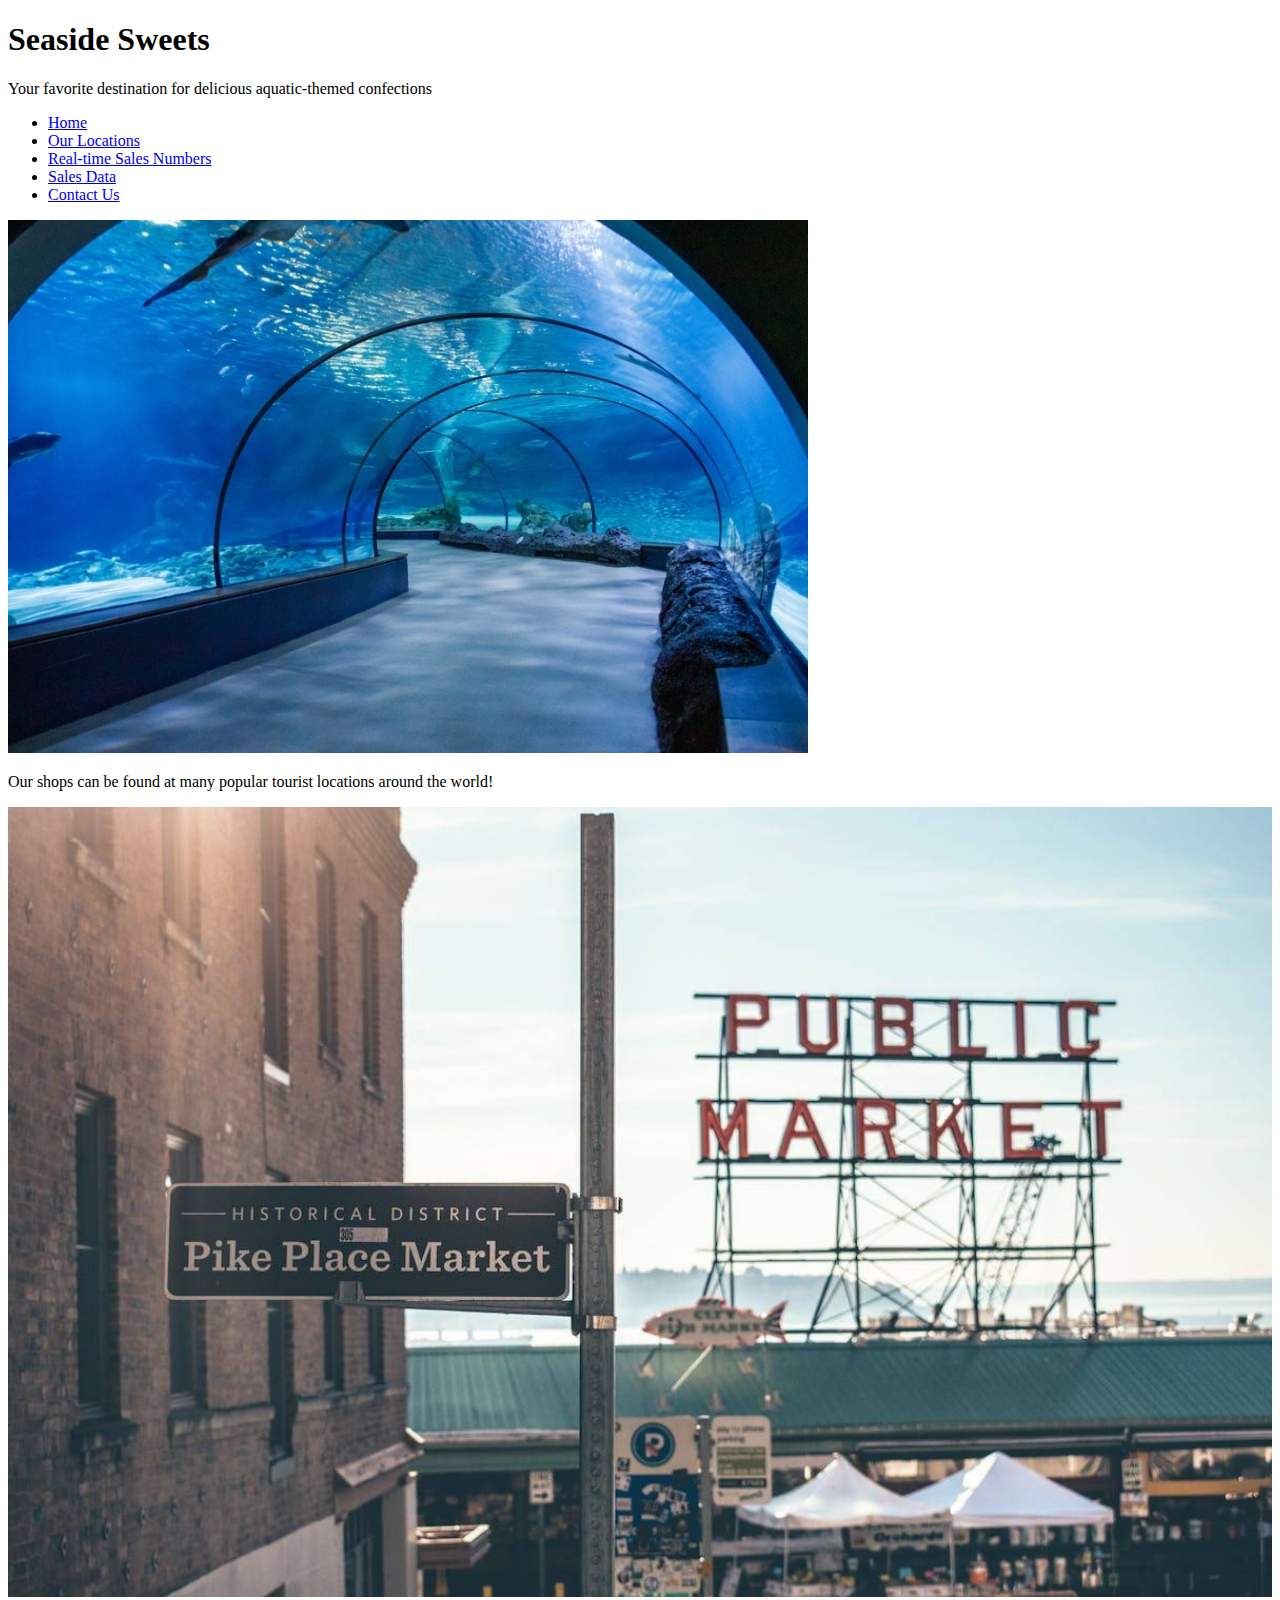
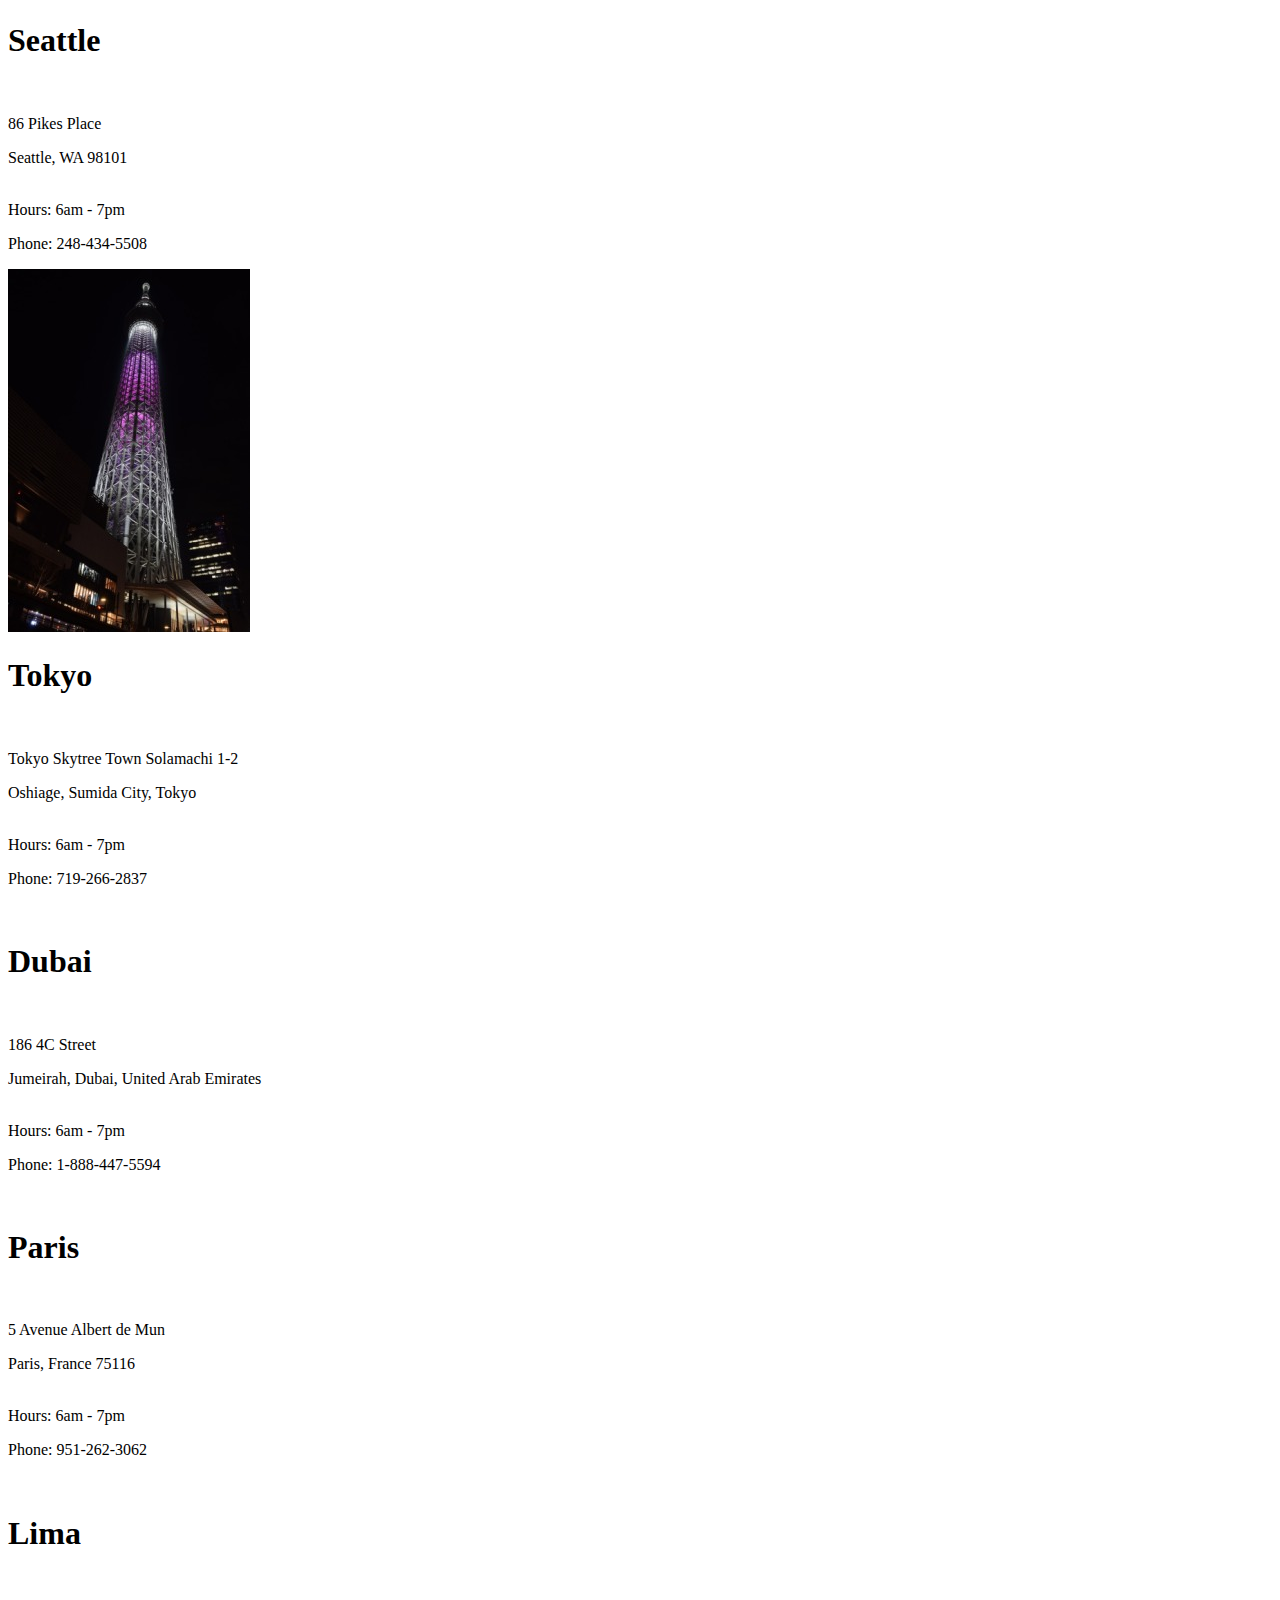
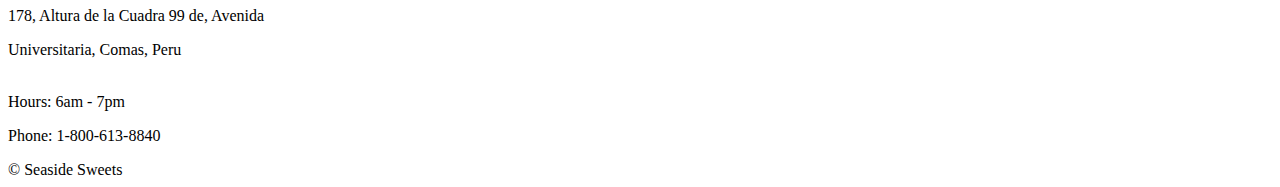
==== locations.html @ c2112a29 "Brings line break structure of final 3 cities in line with the first two" ====
<!DOCTYPE html>
<html lang="en">
<head>
    <meta charset="UTF-8">
    <meta name="viewport" content="width=device-width, initial-scale=1.0">
    <link rel="preconnect" href="https://fonts.googleapis.com">
<link rel="preconnect" href="https://fonts.gstatic.com" crossorigin>
<link href="https://fonts.googleapis.com/css2?family=Cookie&display=swap" rel="stylesheet">
    <link rel="stylesheet" href="css/reset.css">
    <link rel="stylesheet" href="css/style.css">
    <title>Locations</title>
</head>


<body>
    <header>
        <h1>Seaside Sweets</h1>
        <p>Your favorite destination for delicious aquatic-themed confections</p>
        <nav>
            <ul>
                <li><a href="index.html">Home</a></li>
                <li><a href="locations.html">Our Locations</a></li>
                <li><a href="sales-numbers.html">Real-time Sales Numbers</a></li>
                <li><a href="sales.html">Sales Data</a></li>
                <li><a href="contact.html">Contact Us</a></li>
            </ul>
        </nav>
    </header>

    <main>
        <img src="Images/locations.jpg" alt="underwater tunnel inside of a public aquarium">
        <p id="aquarium">Our shops can be found at many popular tourist locations around the world!</p>

        <section class = "locationsContact">
            <img src="Images/Seattle.jpg" alt="Photo of Pikes Place Market in Seattle" style="width:100%">
            <div class="shopInfo">
                <p><h1>Seattle</h1><br></p>
                <p>86 Pikes Place</p>
                <p>Seattle, WA  98101</p>
                <p><br>Hours: 6am - 7pm</p>
                <p>Phone: 248-434-5508</p>
            </div>
        </section>
        

        <section class = "locationsContact">
            <img src="Images/Tokyo.jpg" alt="Nighttime photo of Tokyo Skytree" style="height:100%">
            <div class="shopInfo">
                <p><h1>Tokyo</h1><br></p>
                <p>Tokyo Skytree Town Solamachi 1-2</p>
                <p>Oshiage, Sumida City, Tokyo</p>
                <p><br>Hours: 6am - 7pm</p>
                <p>Phone: 719-266-2837</p>
            </div>
        </section>


        <section class = "locationsContact">
            <img src="Dubai.jpg" alt="">
            <div class="shopInfo">
                <p><h1>Dubai</h1><br></p>
                <p>186 4C Street</p>
                <p>Jumeirah, Dubai, United Arab Emirates</p>
                <p><br>Hours: 6am - 7pm</p>
                <p>Phone: 1-888-447-5594</p>
            </div>
        </section>
        

        <section class = "locationsContact">
            <img src="Paris.jpg" alt="">
            <div class="shopInfo">
                <p><h1>Paris</h1><br></p>
                <p>5 Avenue Albert de Mun</p>
                <p>Paris, France  75116</p>
                <p><br>Hours: 6am - 7pm</p>
                <p>Phone: 951-262-3062</p>
            </div>
        </section>
 

        <section class = "locationsContact">
            <img src="Lima.jpg" alt="">
            <div class="shopInfo">
                <p><h1>Lima</h1><br></p>
                <p>178, Altura de la Cuadra 99 de, Avenida</p>
                <p>Universitaria, Comas, Peru</p>
                <p><br>Hours: 6am - 7pm</p>
                <p>Phone: 1-800-613-8840</p>
    
            </div>
        </section>


    </main>
    
    <footer>
        &copy; Seaside Sweets
            </footer>
        
        </body>
        </html>
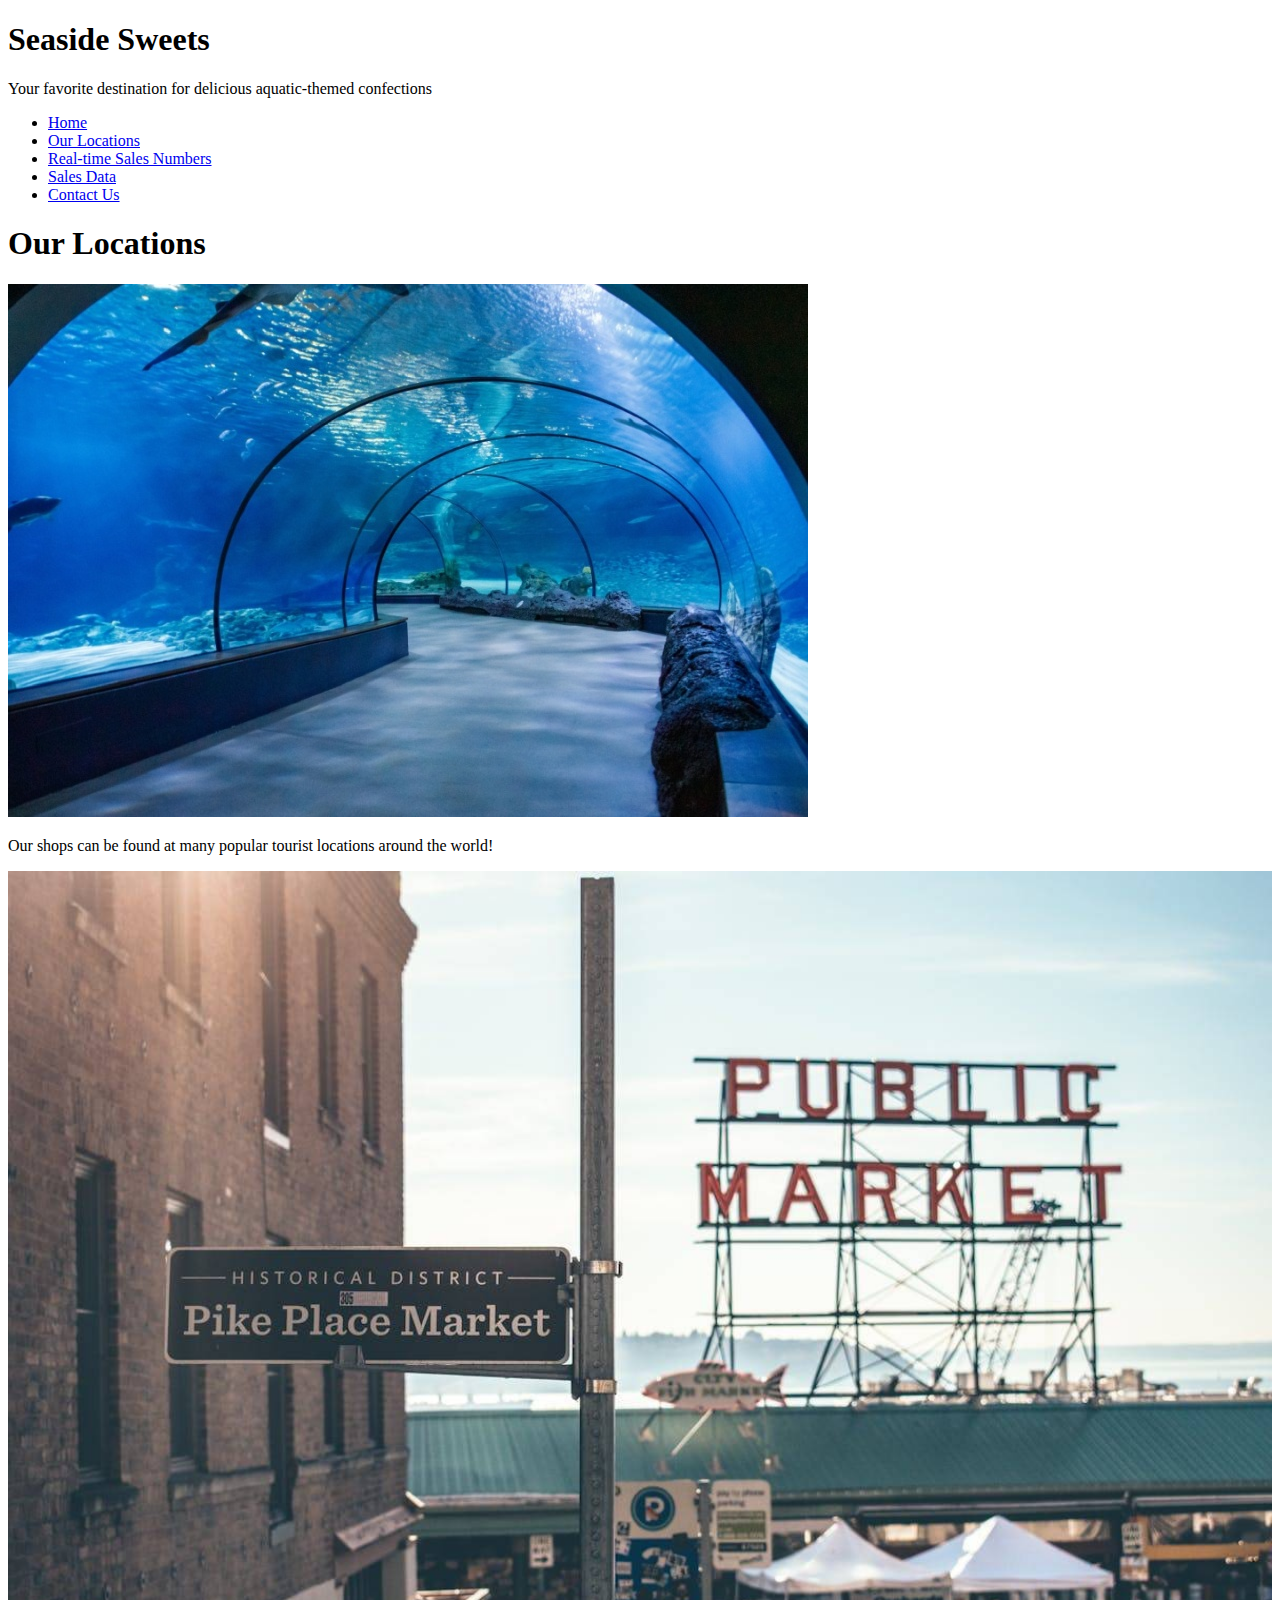
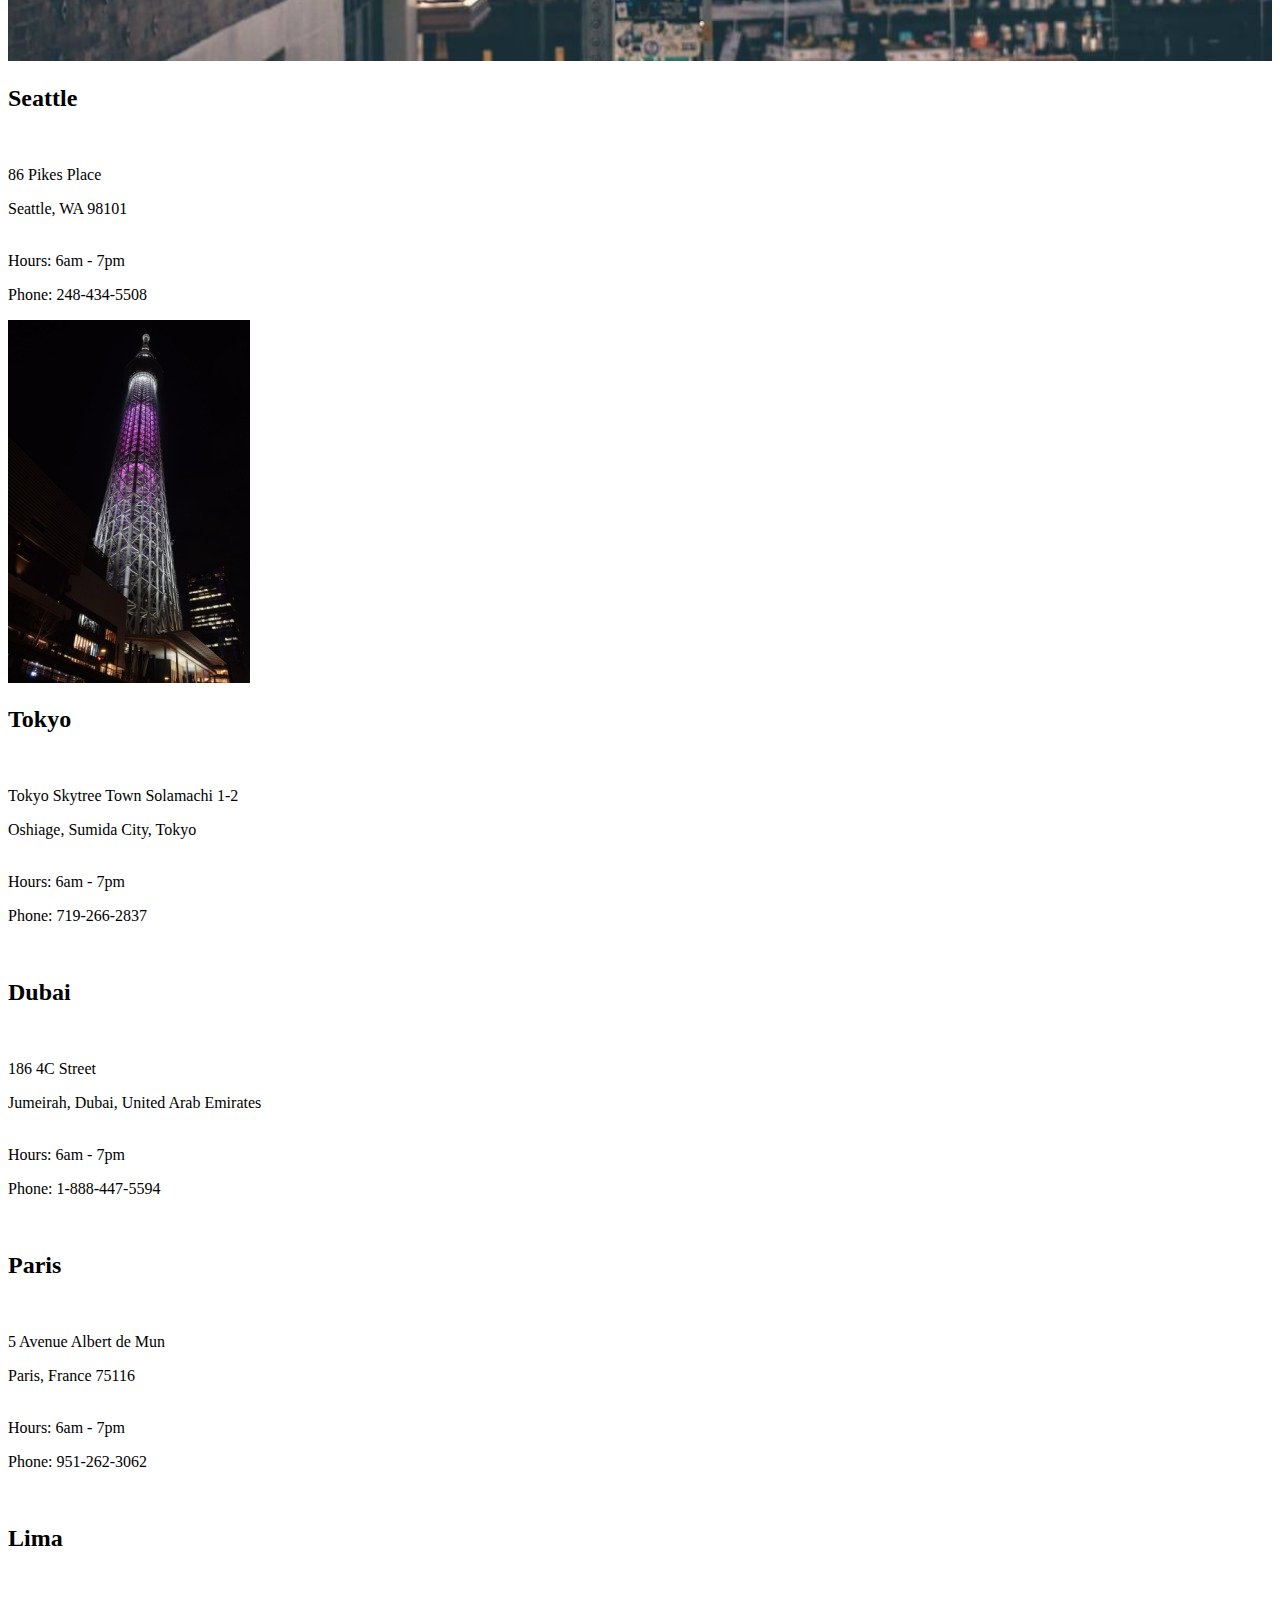
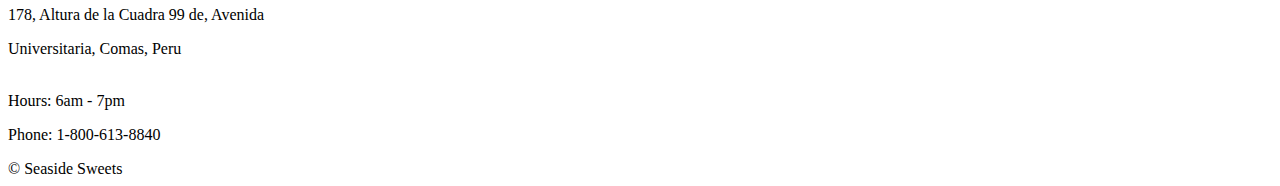
==== commit e9bd1423: "Adds h1 page title & changes city names to h2" ====
--- a/locations.html
+++ b/locations.html
@@ -28,13 +28,14 @@
     </header>
 
     <main>
+        <h1>Our Locations</h1>
         <img src="Images/locations.jpg" alt="underwater tunnel inside of a public aquarium">
         <p id="aquarium">Our shops can be found at many popular tourist locations around the world!</p>
 
         <section class = "locationsContact">
             <img src="Images/Seattle.jpg" alt="Photo of Pikes Place Market in Seattle" style="width:100%">
             <div class="shopInfo">
-                <p><h1>Seattle</h1><br></p>
+                <p><h2>Seattle</h2><br></p>
                 <p>86 Pikes Place</p>
                 <p>Seattle, WA  98101</p>
                 <p><br>Hours: 6am - 7pm</p>
@@ -46,7 +47,7 @@
         <section class = "locationsContact">
             <img src="Images/Tokyo.jpg" alt="Nighttime photo of Tokyo Skytree" style="height:100%">
             <div class="shopInfo">
-                <p><h1>Tokyo</h1><br></p>
+                <p><h2>Tokyo</h2><br></p>
                 <p>Tokyo Skytree Town Solamachi 1-2</p>
                 <p>Oshiage, Sumida City, Tokyo</p>
                 <p><br>Hours: 6am - 7pm</p>
@@ -58,7 +59,7 @@
         <section class = "locationsContact">
             <img src="Dubai.jpg" alt="">
             <div class="shopInfo">
-                <p><h1>Dubai</h1><br></p>
+                <p><h2>Dubai</h2><br></p>
                 <p>186 4C Street</p>
                 <p>Jumeirah, Dubai, United Arab Emirates</p>
                 <p><br>Hours: 6am - 7pm</p>
@@ -70,7 +71,7 @@
         <section class = "locationsContact">
             <img src="Paris.jpg" alt="">
             <div class="shopInfo">
-                <p><h1>Paris</h1><br></p>
+                <p><h2>Paris</h2><br></p>
                 <p>5 Avenue Albert de Mun</p>
                 <p>Paris, France  75116</p>
                 <p><br>Hours: 6am - 7pm</p>
@@ -82,7 +83,7 @@
         <section class = "locationsContact">
             <img src="Lima.jpg" alt="">
             <div class="shopInfo">
-                <p><h1>Lima</h1><br></p>
+                <p><h2>Lima</h2><br></p>
                 <p>178, Altura de la Cuadra 99 de, Avenida</p>
                 <p>Universitaria, Comas, Peru</p>
                 <p><br>Hours: 6am - 7pm</p>
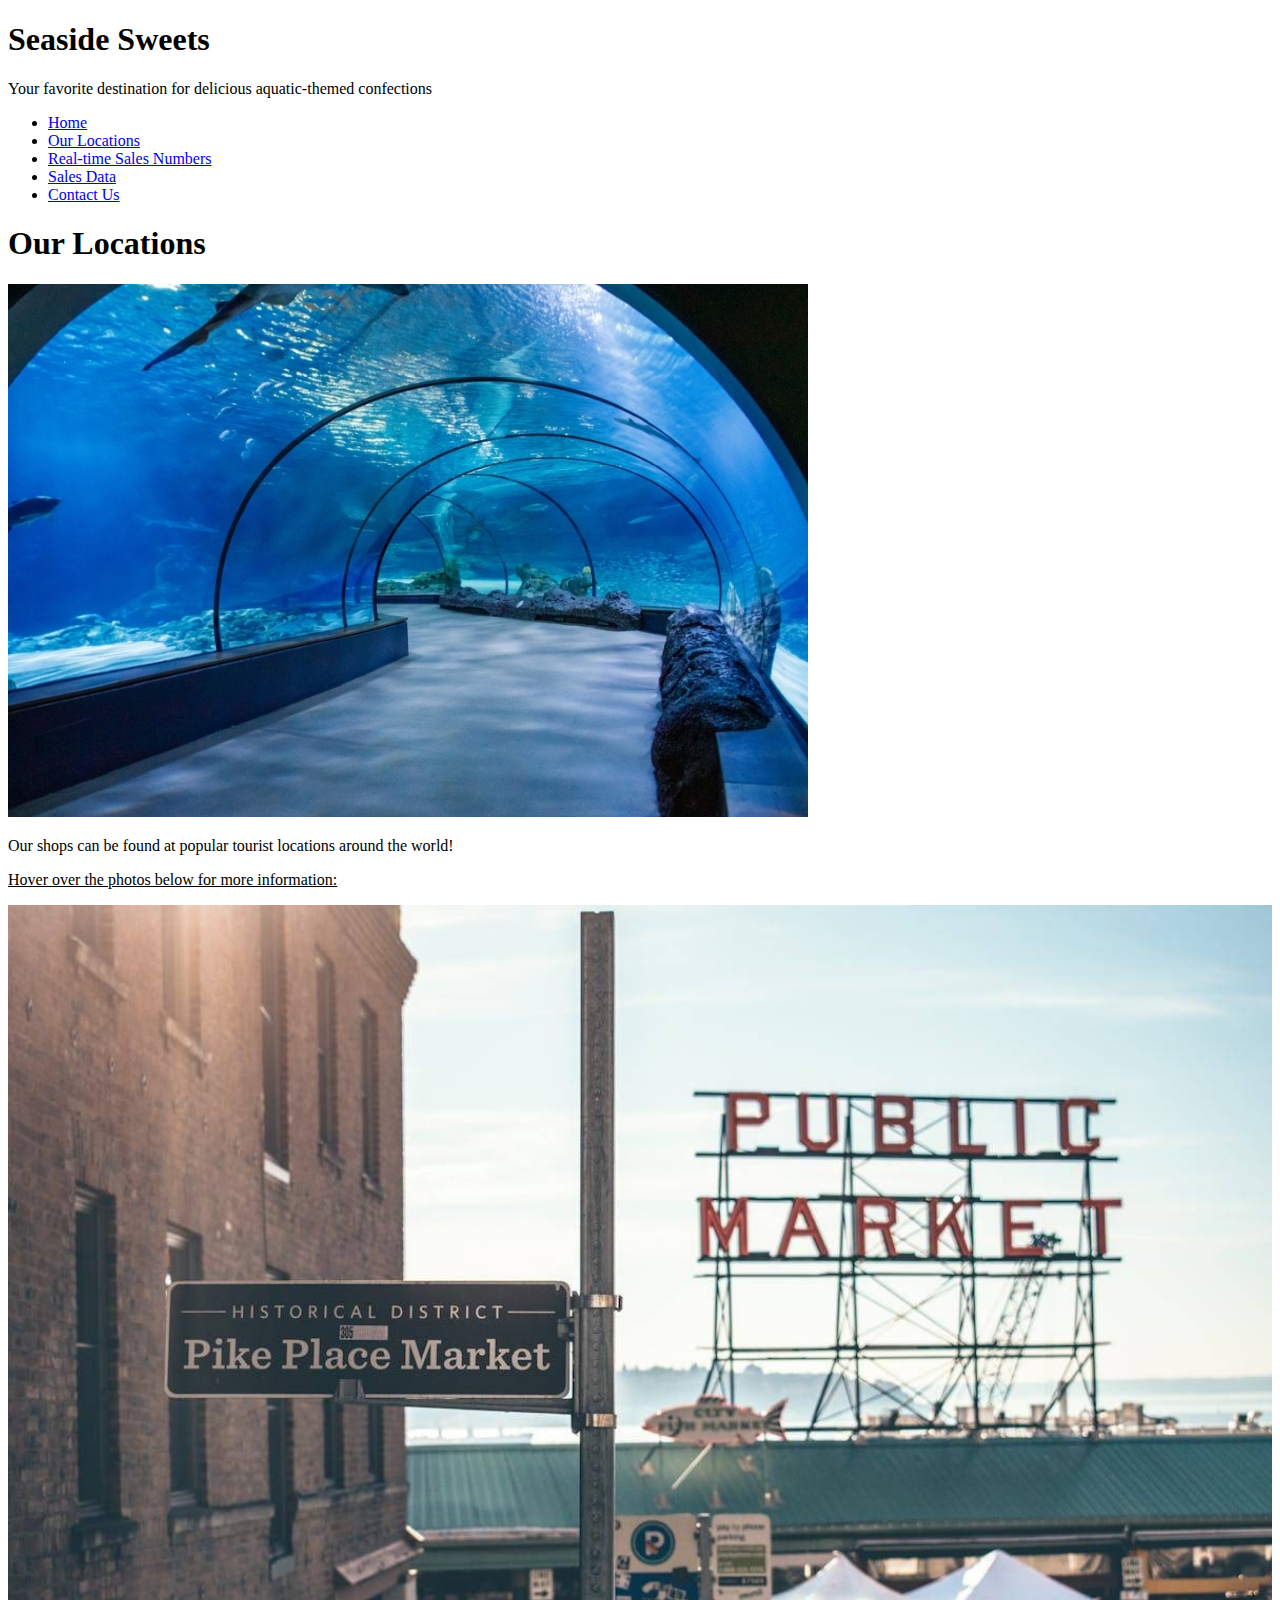
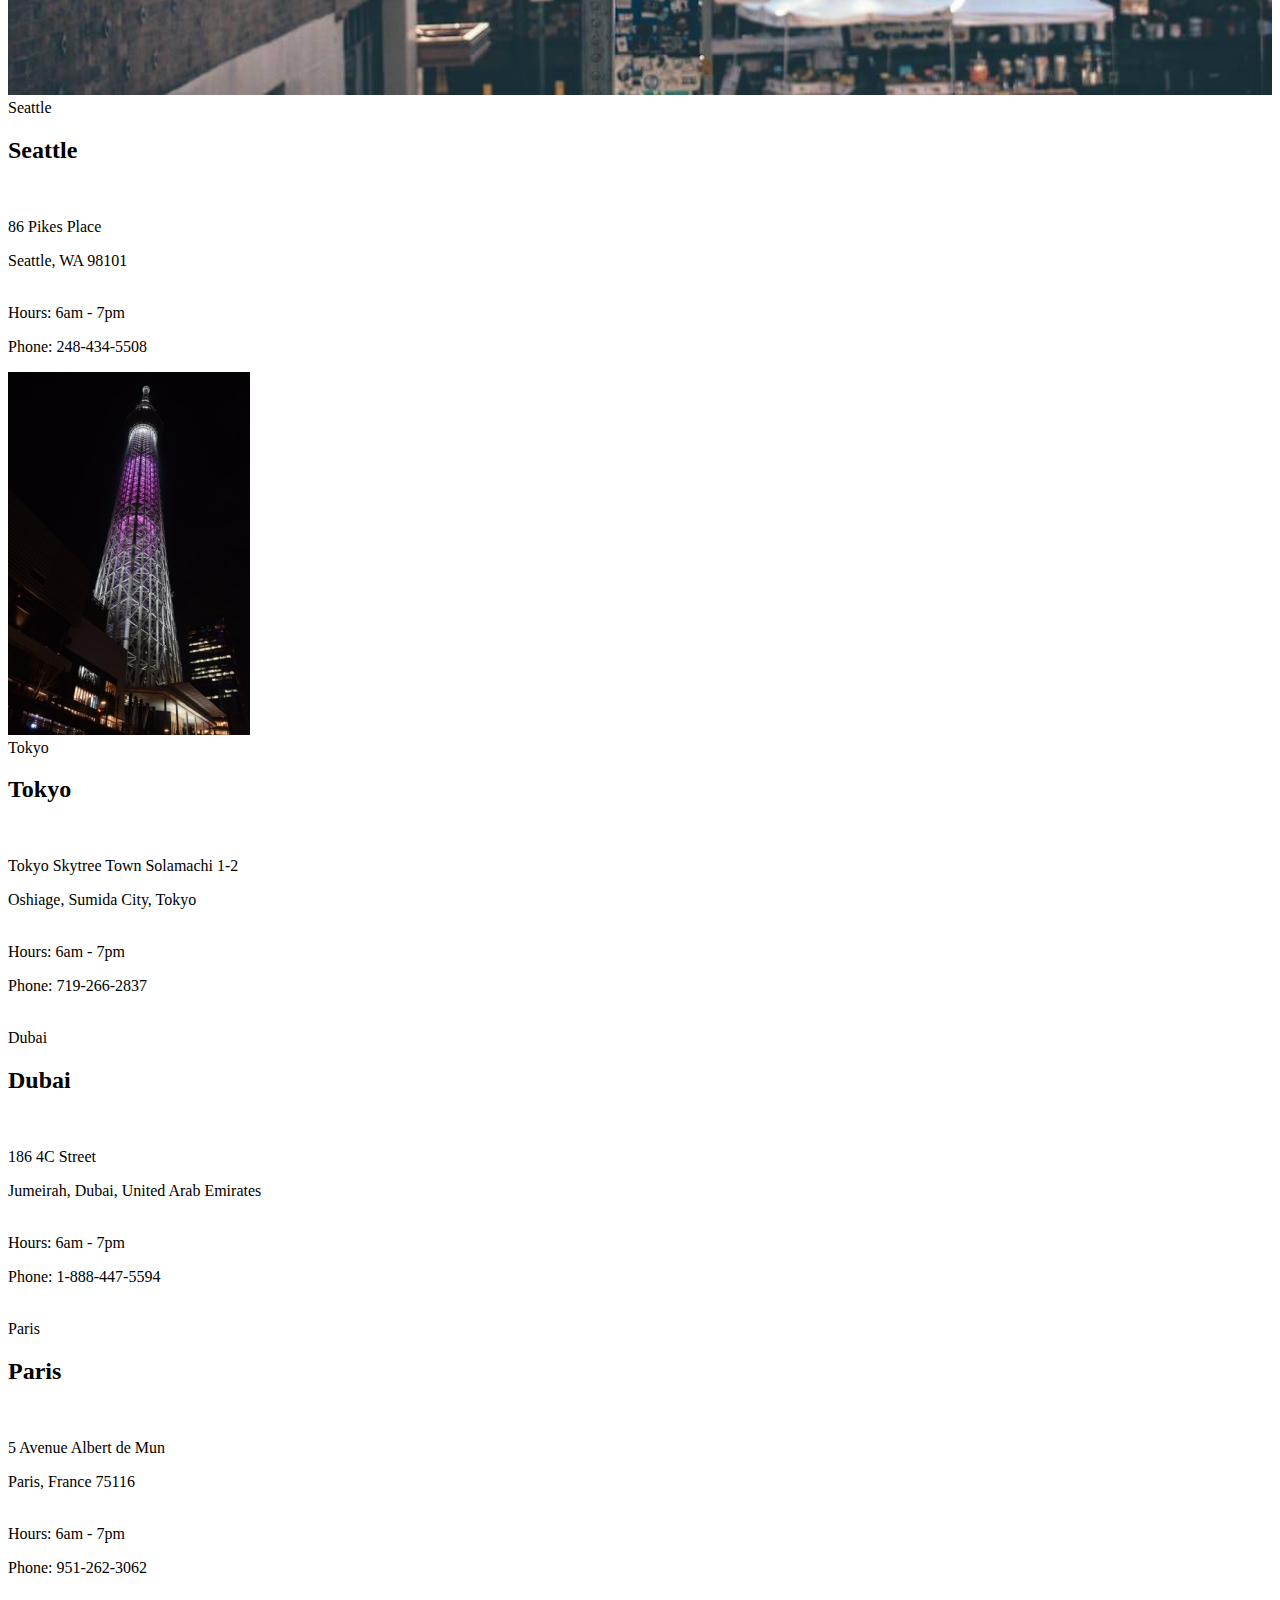
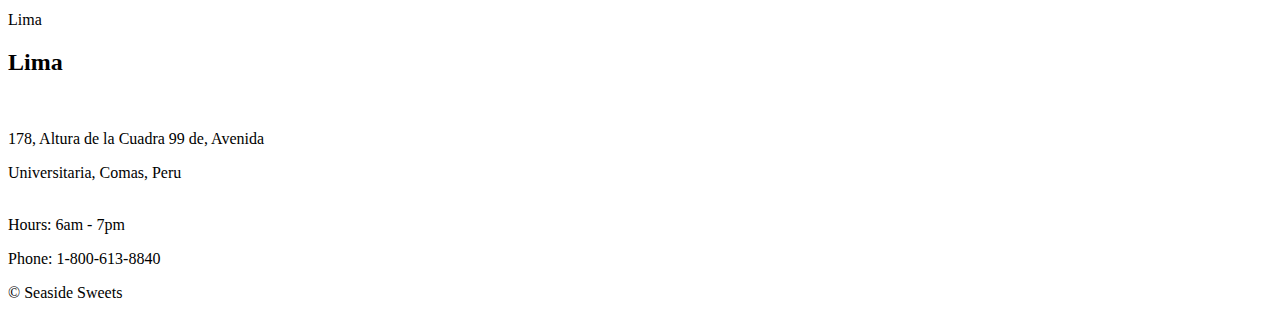
==== commit ac8f8bff: "Sets up city name overlays" ====
--- a/locations.html
+++ b/locations.html
@@ -30,10 +30,12 @@
     <main>
         <h1>Our Locations</h1>
         <img src="Images/locations.jpg" alt="underwater tunnel inside of a public aquarium">
-        <p id="aquarium">Our shops can be found at many popular tourist locations around the world!</p>
+        <p id="aquarium">Our shops can be found at popular tourist locations around the world!</pp>
+        <p class="centeredParagraph" style="text-decoration: underline;">Hover over the photos below for more information:</p>
 
         <section class = "locationsContact">
-            <img src="Images/Seattle.jpg" alt="Photo of Pikes Place Market in Seattle" style="width:100%">
+            <img src="Images/Seattle.jpg" alt="Photo of Pikes Place Market in Seattle" style="width:100%;">
+            <div class="cityNameOverlay">Seattle</div>
             <div class="shopInfo">
                 <p><h2>Seattle</h2><br></p>
                 <p>86 Pikes Place</p>
@@ -45,7 +47,8 @@
         
 
         <section class = "locationsContact">
-            <img src="Images/Tokyo.jpg" alt="Nighttime photo of Tokyo Skytree" style="height:100%">
+            <img src="Images/Tokyo.jpg" alt="Nighttime photo of Tokyo Skytree" style="height:100%;">
+            <div class="cityNameOverlay">Tokyo</div>
             <div class="shopInfo">
                 <p><h2>Tokyo</h2><br></p>
                 <p>Tokyo Skytree Town Solamachi 1-2</p>
@@ -58,6 +61,7 @@
 
         <section class = "locationsContact">
             <img src="Dubai.jpg" alt="">
+            <div class="cityNameOverlay">Dubai</div>
             <div class="shopInfo">
                 <p><h2>Dubai</h2><br></p>
                 <p>186 4C Street</p>
@@ -70,6 +74,7 @@
 
         <section class = "locationsContact">
             <img src="Paris.jpg" alt="">
+            <div class="cityNameOverlay">Paris</div>
             <div class="shopInfo">
                 <p><h2>Paris</h2><br></p>
                 <p>5 Avenue Albert de Mun</p>
@@ -82,6 +87,7 @@
 
         <section class = "locationsContact">
             <img src="Lima.jpg" alt="">
+            <div class="cityNameOverlay">Lima</div>
             <div class="shopInfo">
                 <p><h2>Lima</h2><br></p>
                 <p>178, Altura de la Cuadra 99 de, Avenida</p>
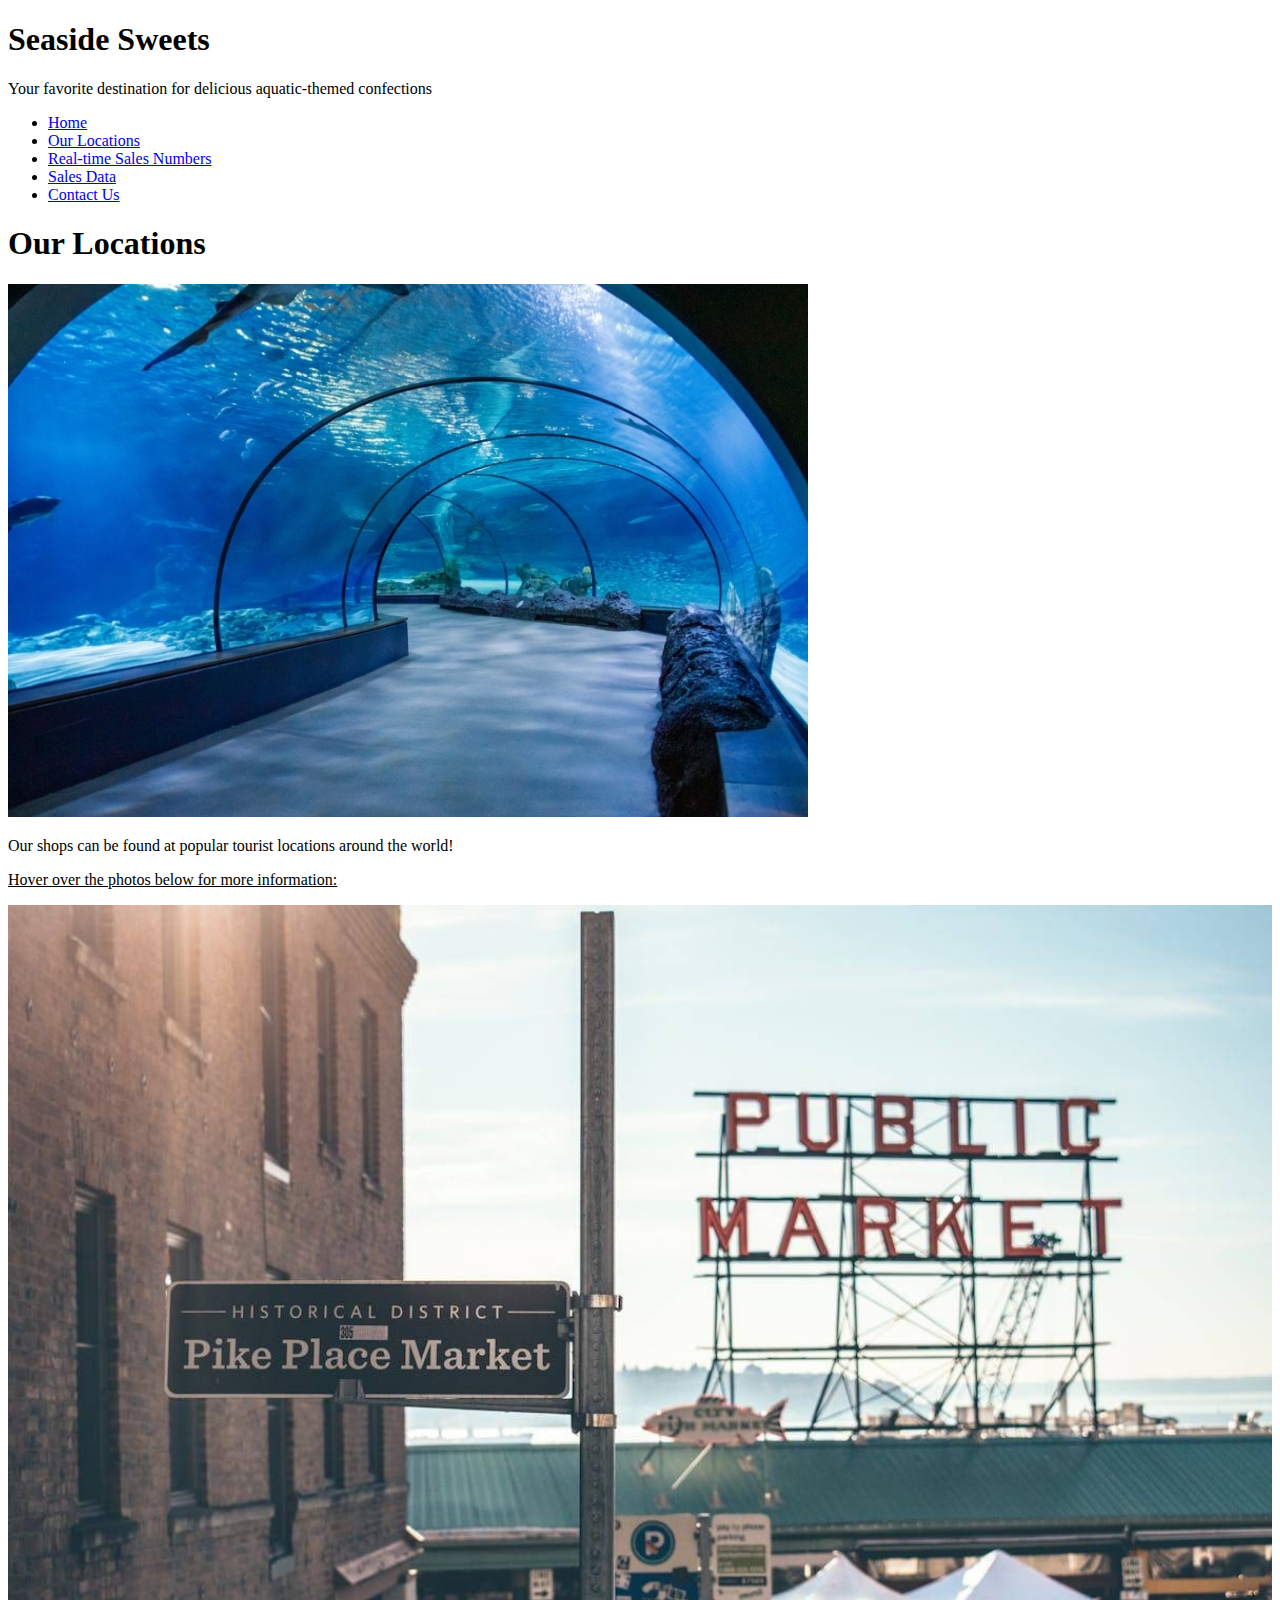
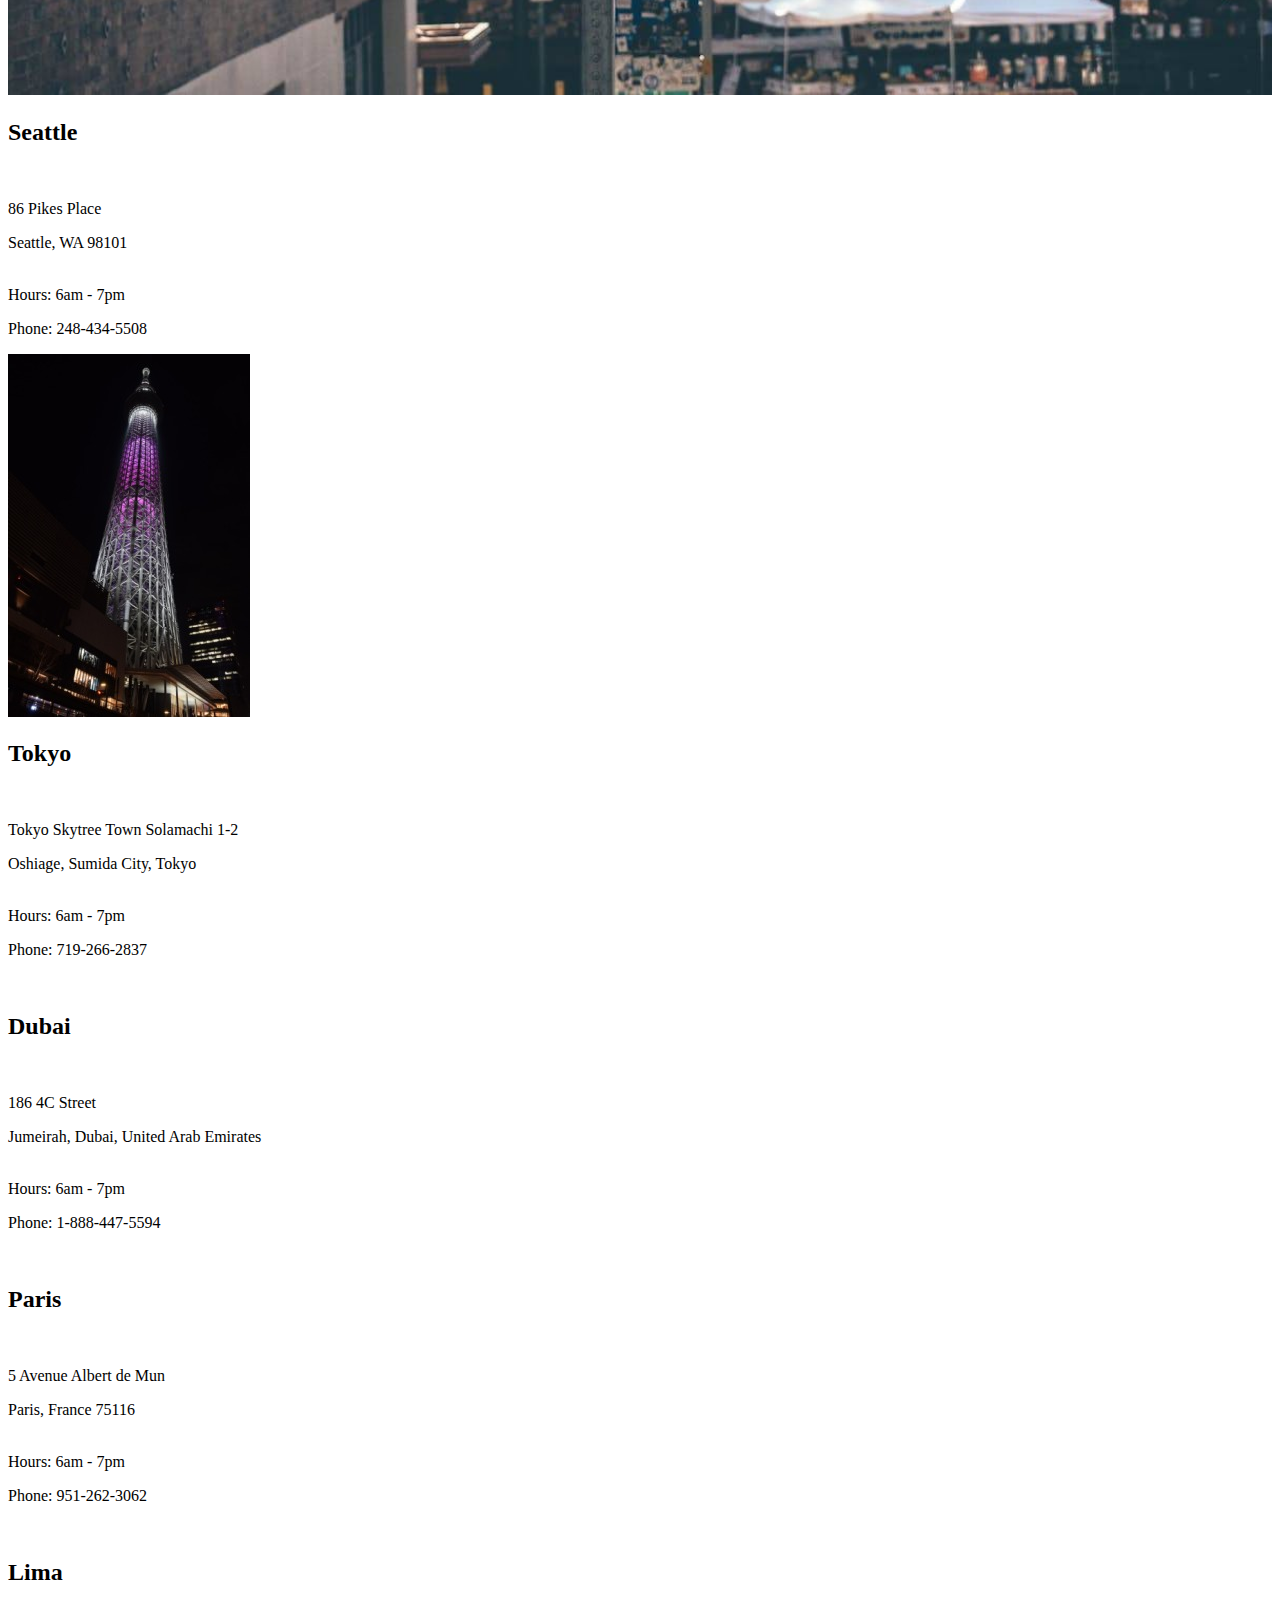
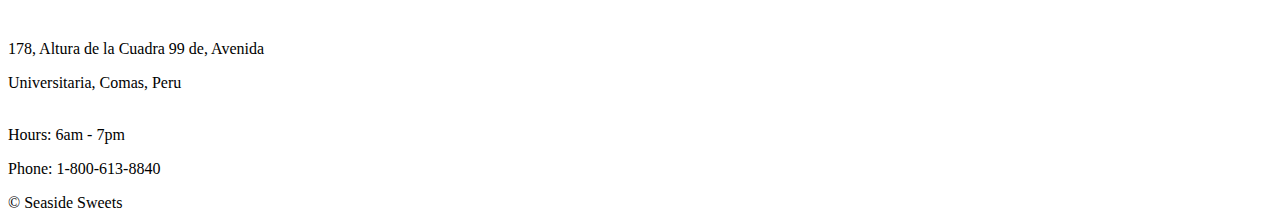
==== commit 6e90385c: "Erases city name overlay in lieu of altering images themselves" ====
--- a/locations.html
+++ b/locations.html
@@ -35,7 +35,6 @@
 
         <section class = "locationsContact">
             <img src="Images/Seattle.jpg" alt="Photo of Pikes Place Market in Seattle" style="width:100%;">
-            <div class="cityNameOverlay">Seattle</div>
             <div class="shopInfo">
                 <p><h2>Seattle</h2><br></p>
                 <p>86 Pikes Place</p>
@@ -48,7 +47,6 @@
 
         <section class = "locationsContact">
             <img src="Images/Tokyo.jpg" alt="Nighttime photo of Tokyo Skytree" style="height:100%;">
-            <div class="cityNameOverlay">Tokyo</div>
             <div class="shopInfo">
                 <p><h2>Tokyo</h2><br></p>
                 <p>Tokyo Skytree Town Solamachi 1-2</p>
@@ -61,7 +59,6 @@
 
         <section class = "locationsContact">
             <img src="Dubai.jpg" alt="">
-            <div class="cityNameOverlay">Dubai</div>
             <div class="shopInfo">
                 <p><h2>Dubai</h2><br></p>
                 <p>186 4C Street</p>
@@ -74,7 +71,6 @@
 
         <section class = "locationsContact">
             <img src="Paris.jpg" alt="">
-            <div class="cityNameOverlay">Paris</div>
             <div class="shopInfo">
                 <p><h2>Paris</h2><br></p>
                 <p>5 Avenue Albert de Mun</p>
@@ -87,7 +83,6 @@
 
         <section class = "locationsContact">
             <img src="Lima.jpg" alt="">
-            <div class="cityNameOverlay">Lima</div>
             <div class="shopInfo">
                 <p><h2>Lima</h2><br></p>
                 <p>178, Altura de la Cuadra 99 de, Avenida</p>
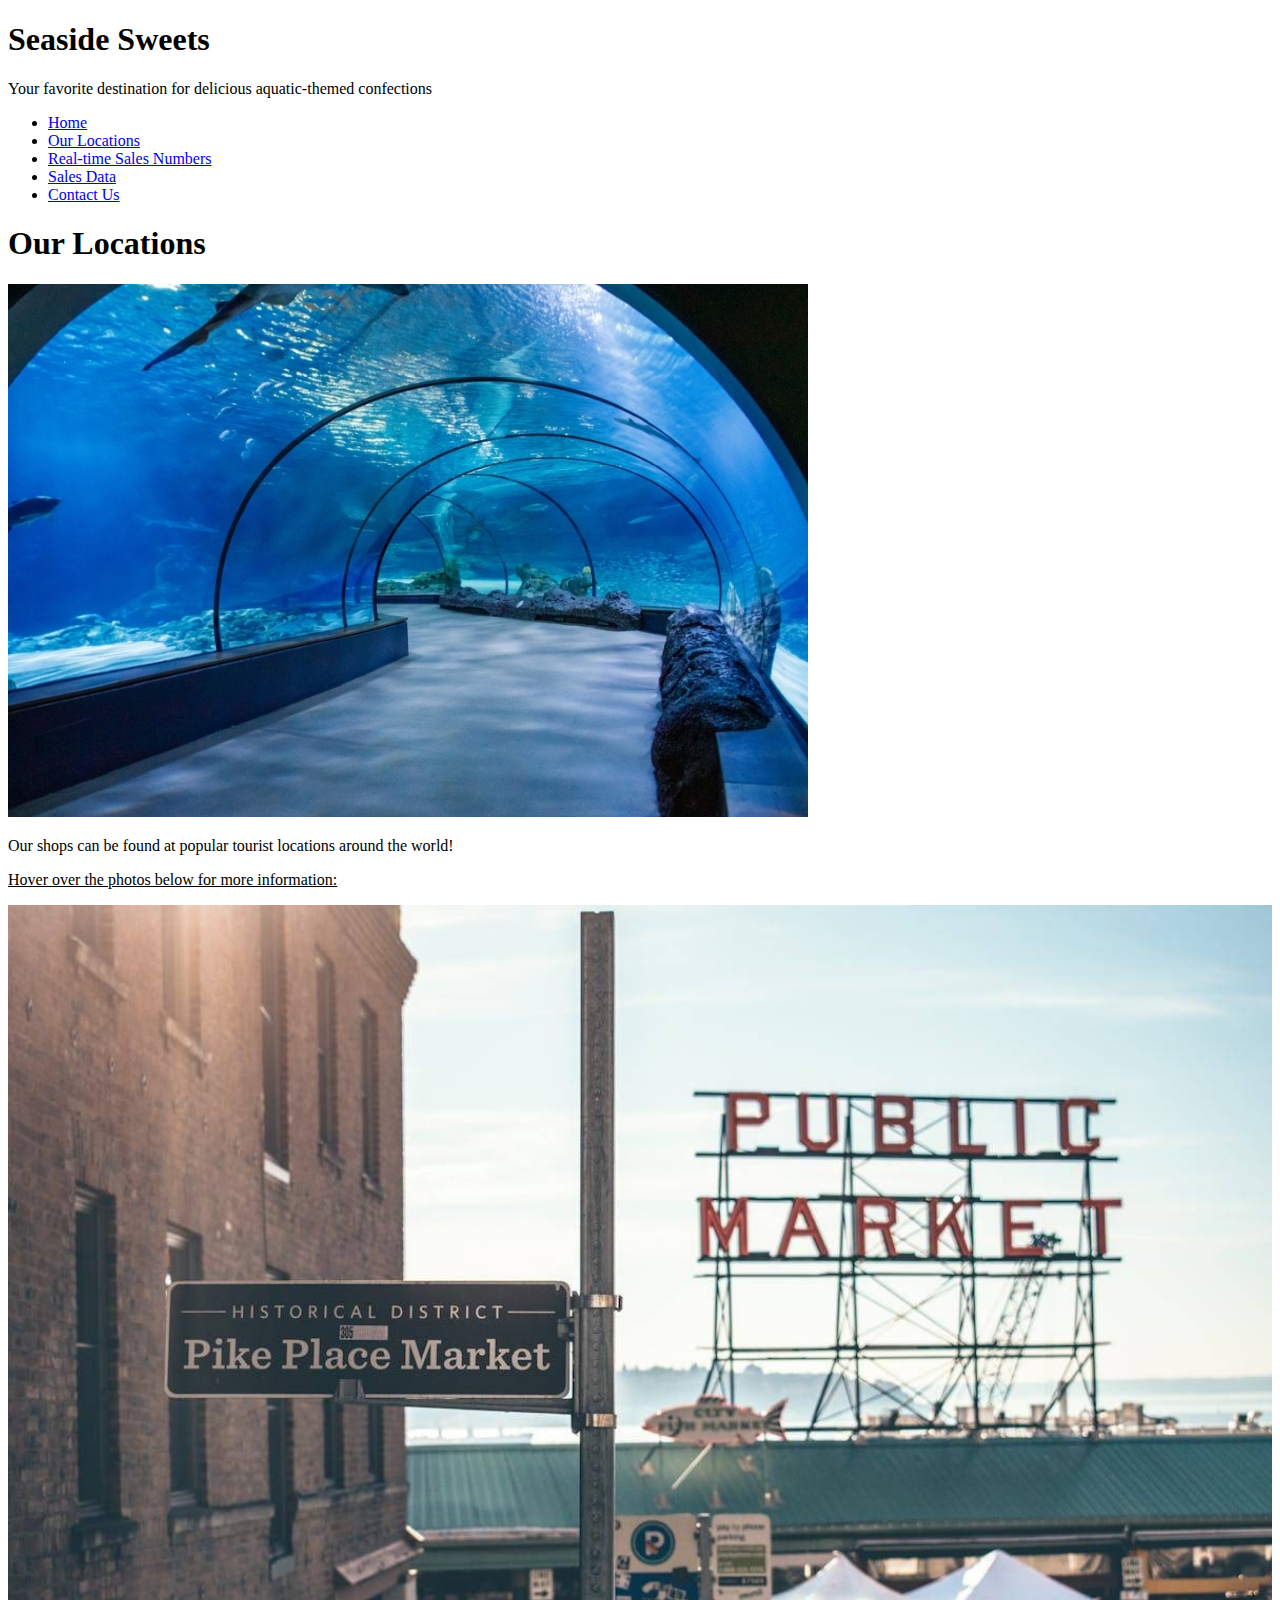
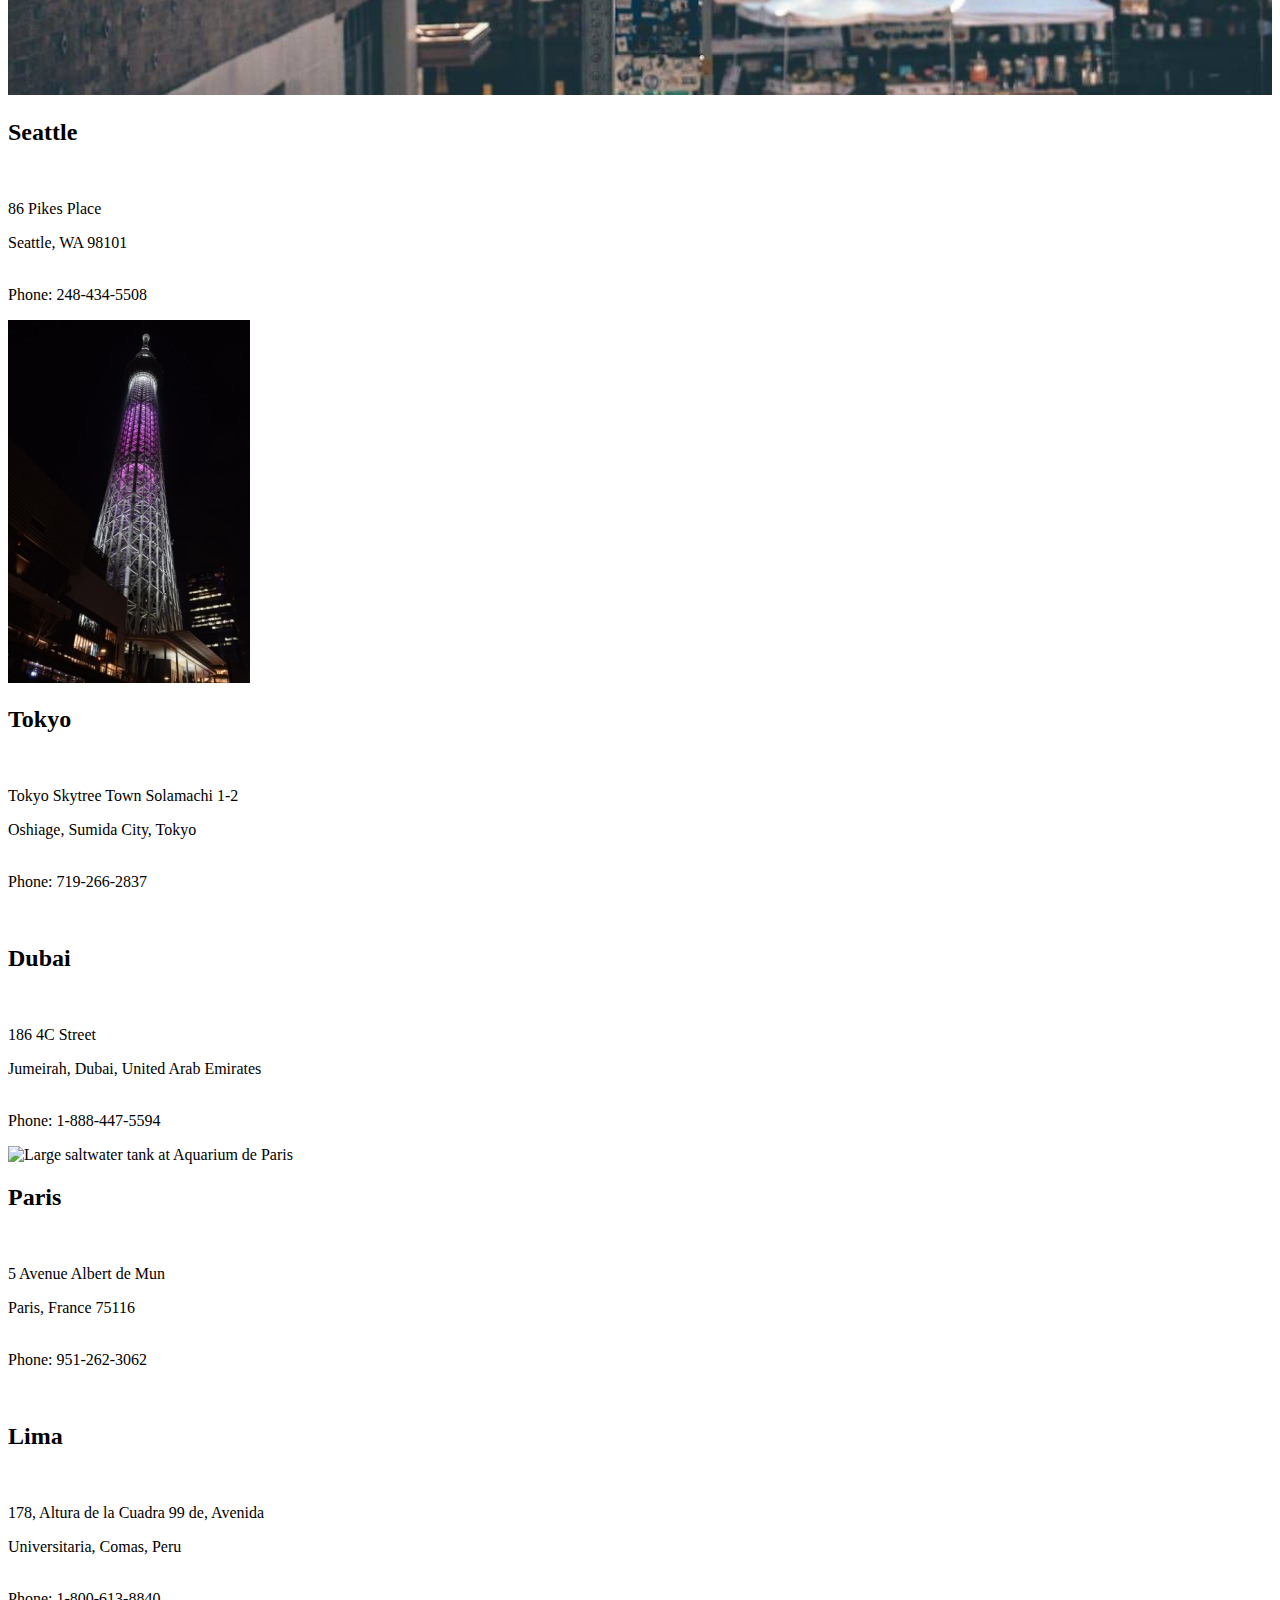
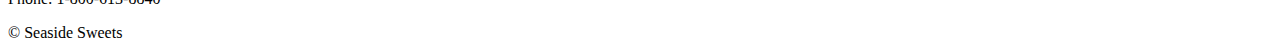
==== commit 0a4ad58b: "Adds photo for Paris and removes operating hours from page" ====
--- a/locations.html
+++ b/locations.html
@@ -39,8 +39,7 @@
                 <p><h2>Seattle</h2><br></p>
                 <p>86 Pikes Place</p>
                 <p>Seattle, WA  98101</p>
-                <p><br>Hours: 6am - 7pm</p>
-                <p>Phone: 248-434-5508</p>
+                <p><Br>Phone: 248-434-5508</p>
             </div>
         </section>
         
@@ -51,8 +50,7 @@
                 <p><h2>Tokyo</h2><br></p>
                 <p>Tokyo Skytree Town Solamachi 1-2</p>
                 <p>Oshiage, Sumida City, Tokyo</p>
-                <p><br>Hours: 6am - 7pm</p>
-                <p>Phone: 719-266-2837</p>
+                <p><br>Phone: 719-266-2837</p>
             </div>
         </section>
 
@@ -63,20 +61,18 @@
                 <p><h2>Dubai</h2><br></p>
                 <p>186 4C Street</p>
                 <p>Jumeirah, Dubai, United Arab Emirates</p>
-                <p><br>Hours: 6am - 7pm</p>
-                <p>Phone: 1-888-447-5594</p>
+                <p><br>Phone: 1-888-447-5594</p>
             </div>
         </section>
         
 
         <section class = "locationsContact">
-            <img src="Paris.jpg" alt="">
+            <img src="Images/Paris.jpg" alt="Large saltwater tank at Aquarium de Paris" style="width:100%;">
             <div class="shopInfo">
                 <p><h2>Paris</h2><br></p>
                 <p>5 Avenue Albert de Mun</p>
                 <p>Paris, France  75116</p>
-                <p><br>Hours: 6am - 7pm</p>
-                <p>Phone: 951-262-3062</p>
+                <p><Br>Phone: 951-262-3062</p>
             </div>
         </section>
  
@@ -87,8 +83,7 @@
                 <p><h2>Lima</h2><br></p>
                 <p>178, Altura de la Cuadra 99 de, Avenida</p>
                 <p>Universitaria, Comas, Peru</p>
-                <p><br>Hours: 6am - 7pm</p>
-                <p>Phone: 1-800-613-8840</p>
+                <p><br>Phone: 1-800-613-8840</p>
     
             </div>
         </section>
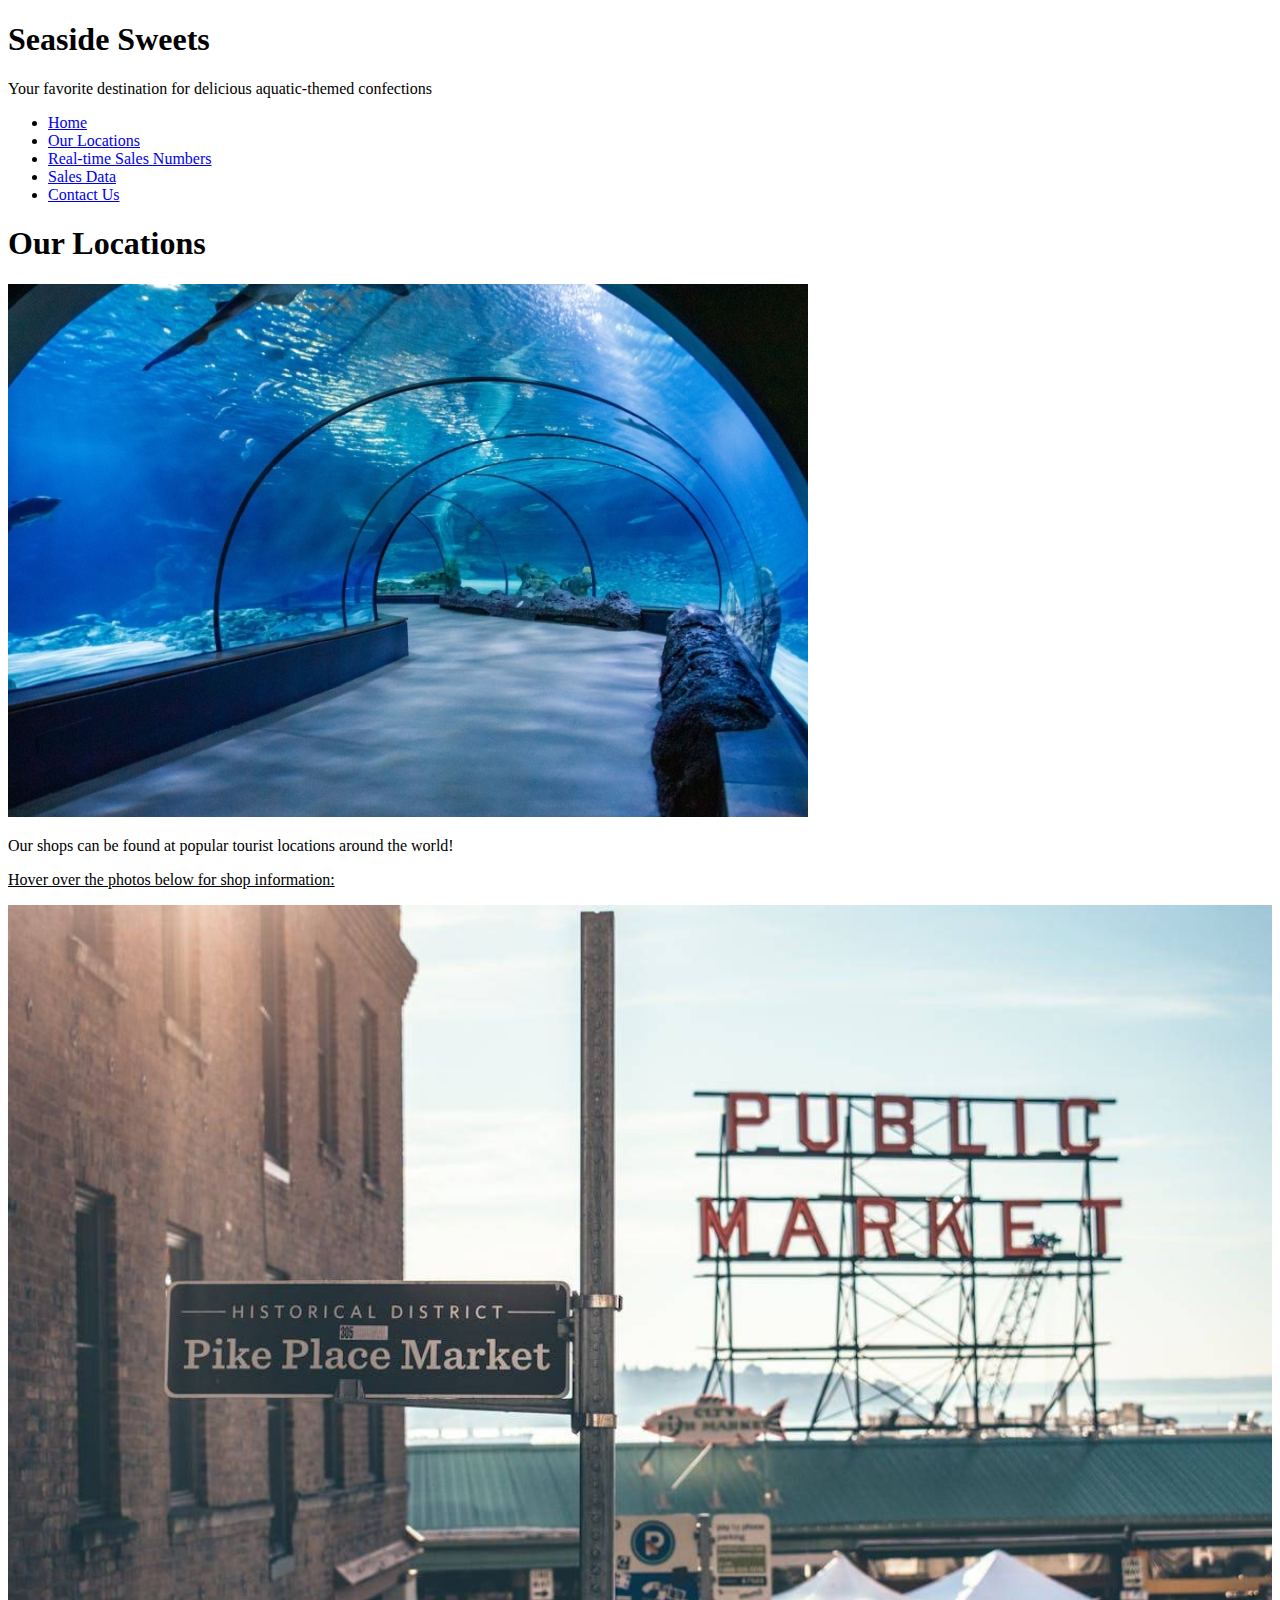
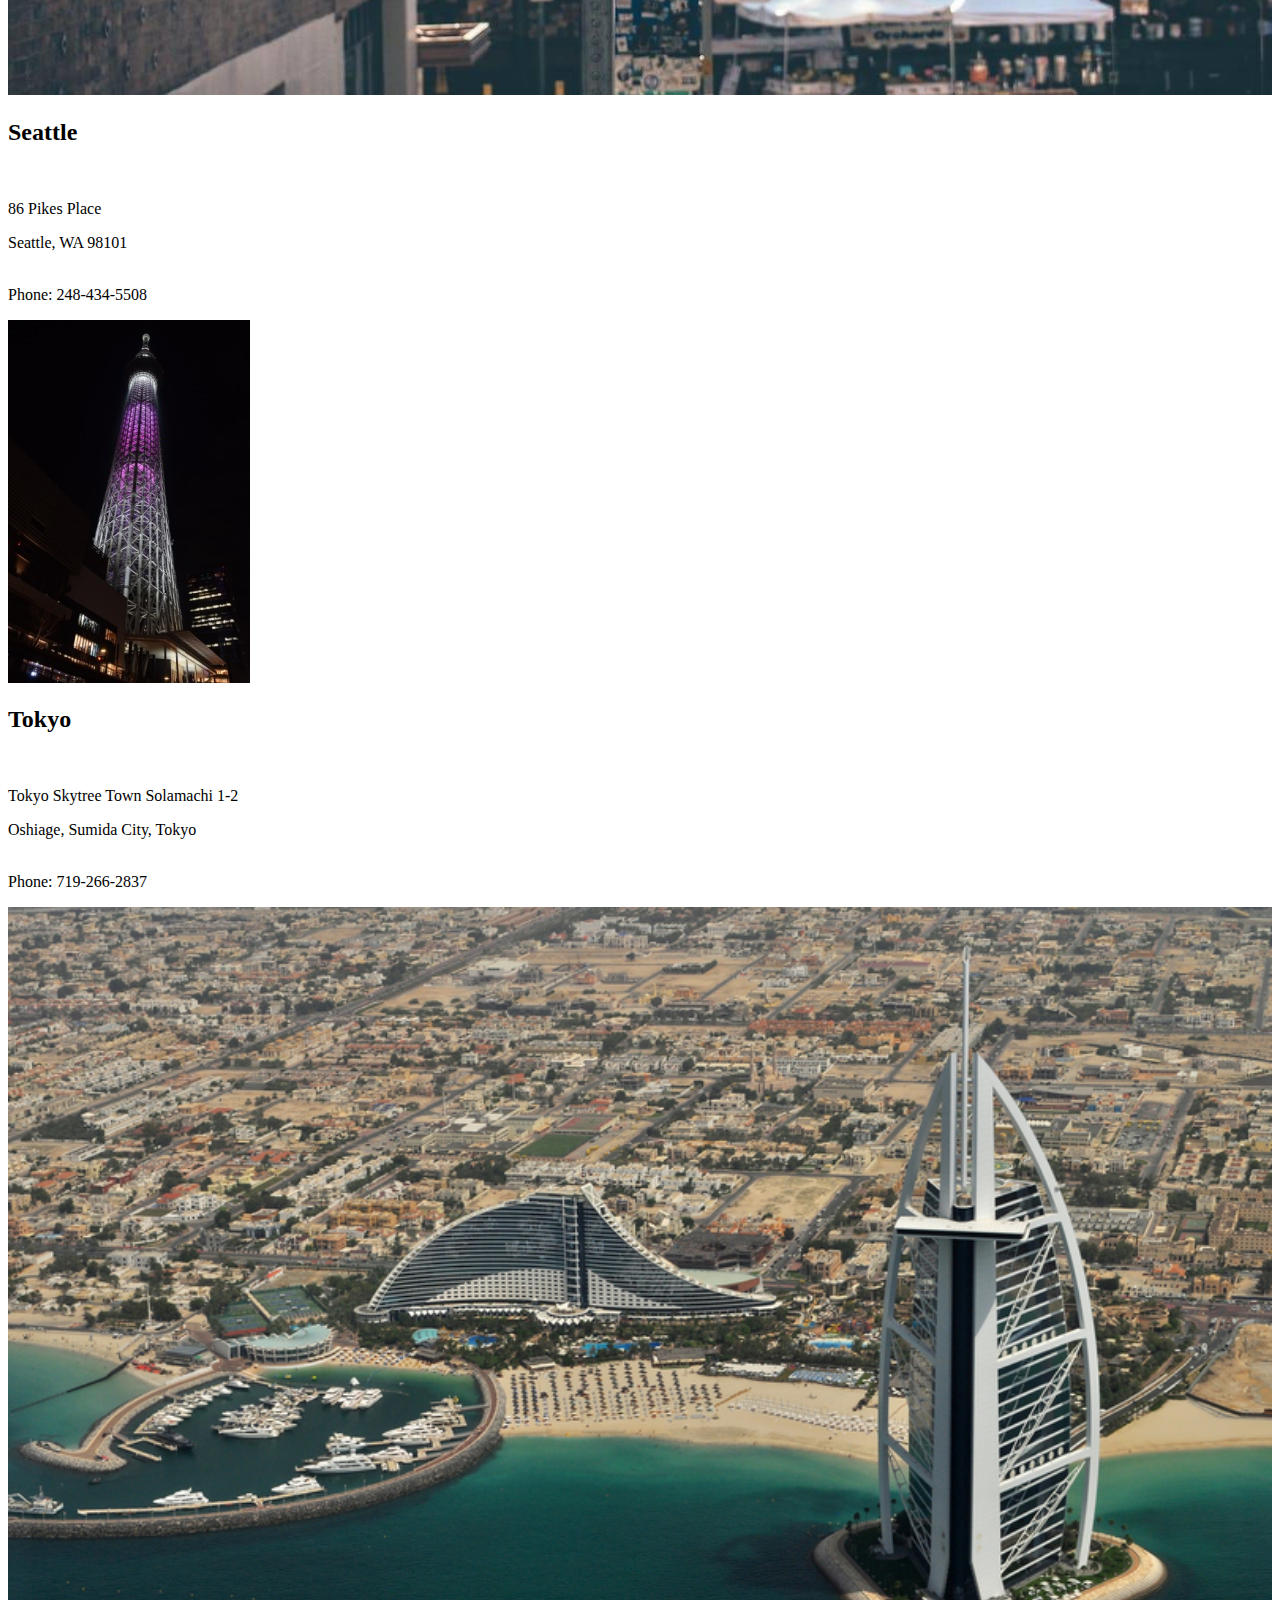
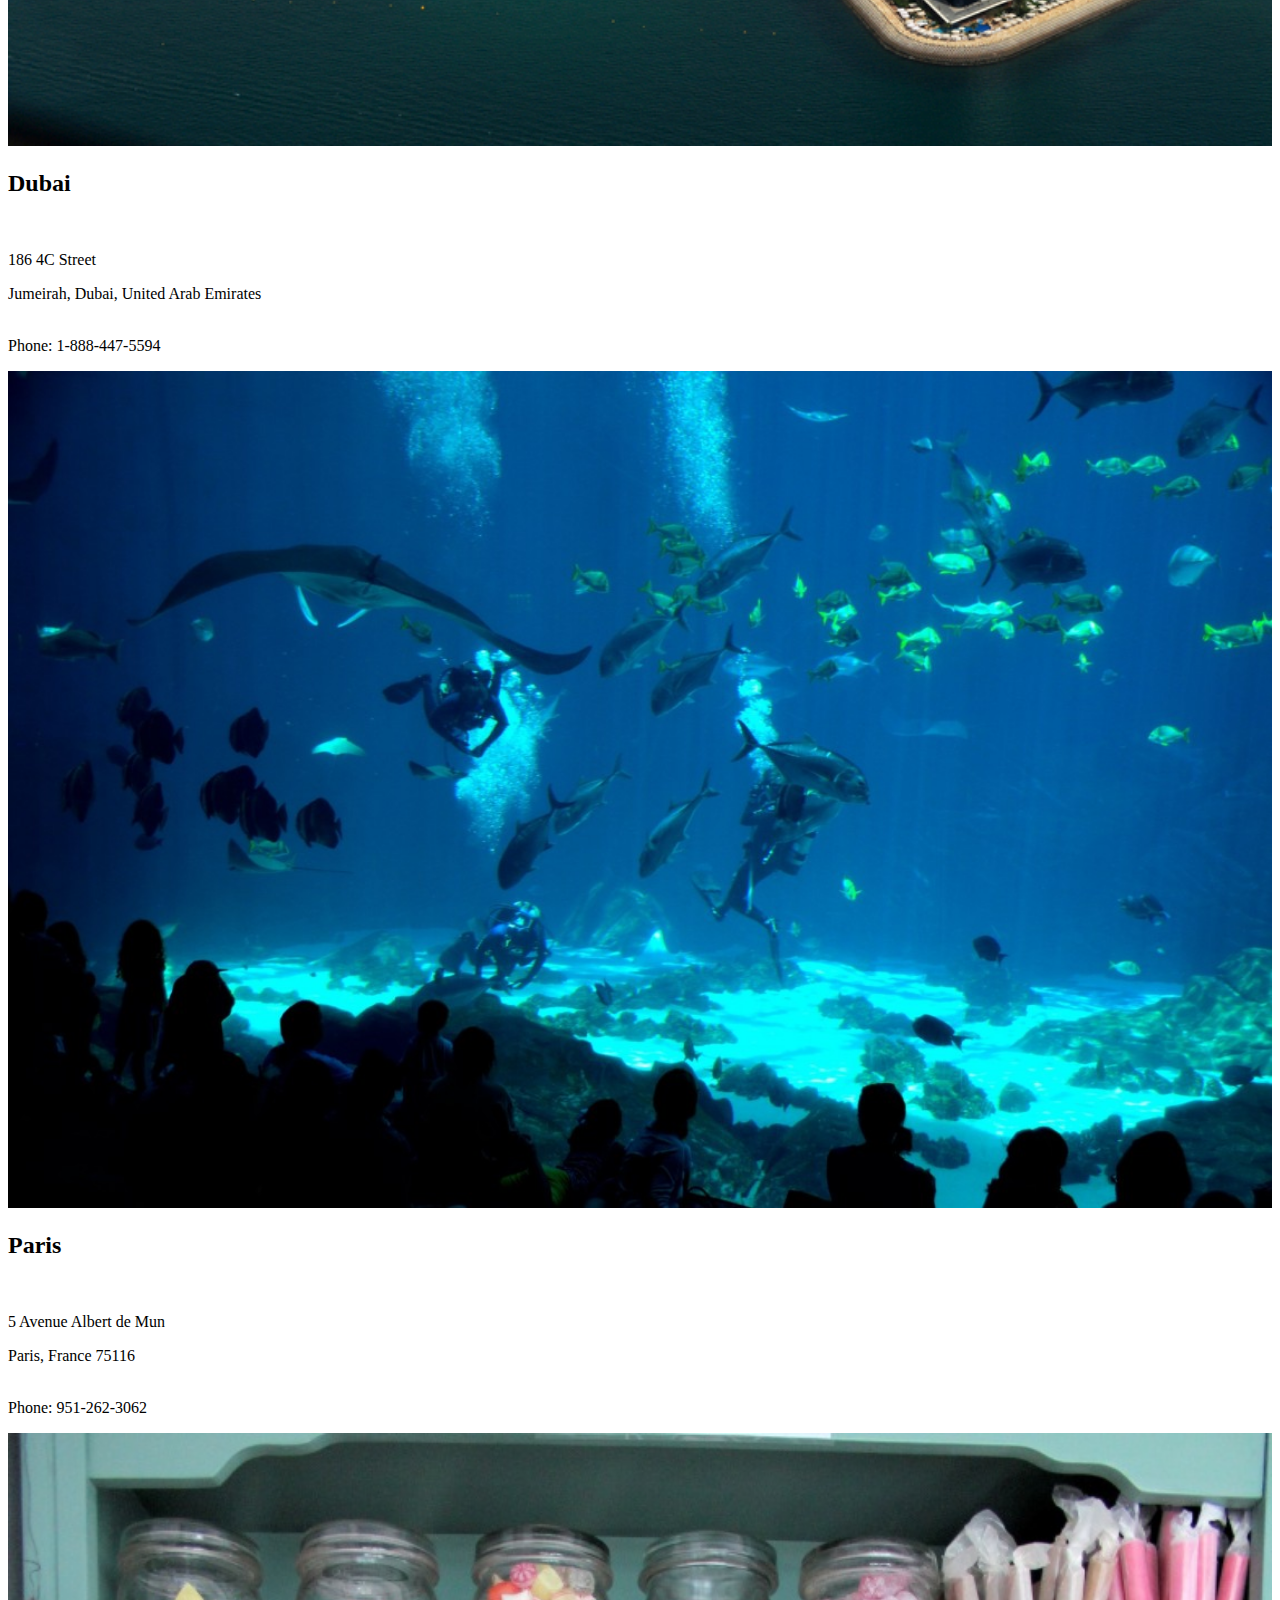
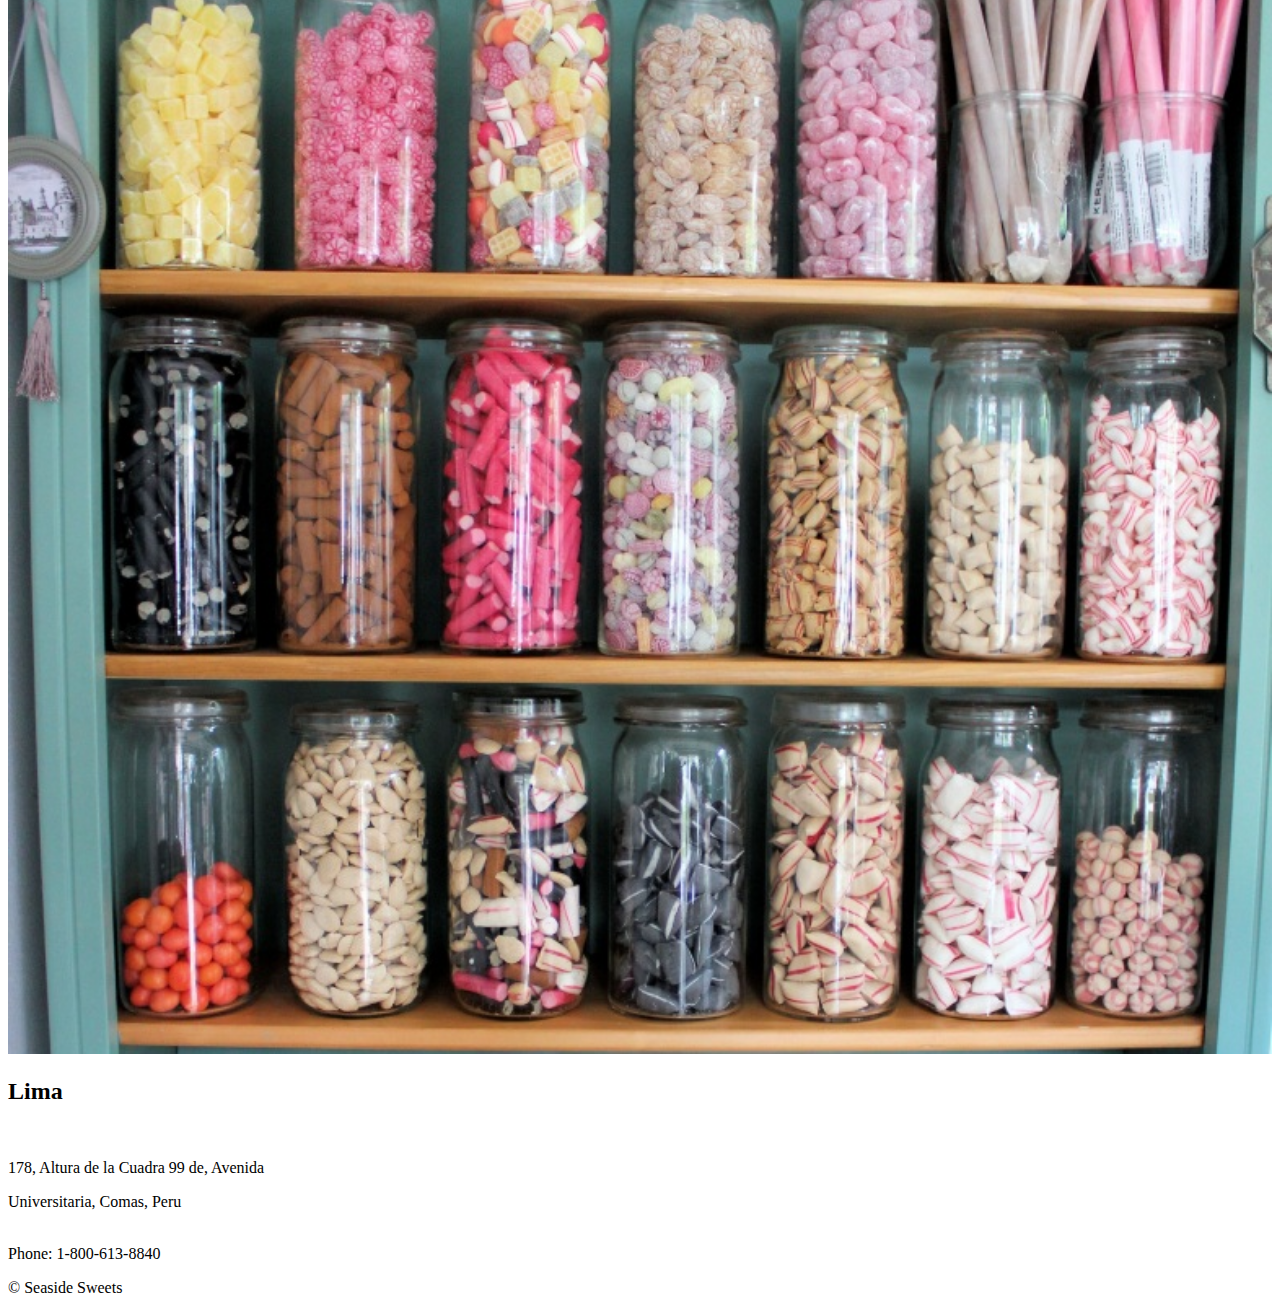
==== commit e1a4b463: "Adds images for Lima and Dubai" ====
--- a/locations.html
+++ b/locations.html
@@ -31,7 +31,7 @@
         <h1>Our Locations</h1>
         <img src="Images/locations.jpg" alt="underwater tunnel inside of a public aquarium">
         <p id="aquarium">Our shops can be found at popular tourist locations around the world!</pp>
-        <p class="centeredParagraph" style="text-decoration: underline;">Hover over the photos below for more information:</p>
+        <p class="centeredParagraph" style="text-decoration: underline;">Hover over the photos below for shop information:</p>
 
         <section class = "locationsContact">
             <img src="Images/Seattle.jpg" alt="Photo of Pikes Place Market in Seattle" style="width:100%;">
@@ -56,7 +56,7 @@
 
 
         <section class = "locationsContact">
-            <img src="Dubai.jpg" alt="">
+            <img src="Images/Dubai.jpg" alt="Arial view of Jumeirah waterfront" style="width:100%;">
             <div class="shopInfo">
                 <p><h2>Dubai</h2><br></p>
                 <p>186 4C Street</p>
@@ -78,7 +78,7 @@
  
 
         <section class = "locationsContact">
-            <img src="Lima.jpg" alt="">
+            <img src="Images/Comas.jpg" alt="Three wall shelves with jars of candy on them" style="width:100%;">
             <div class="shopInfo">
                 <p><h2>Lima</h2><br></p>
                 <p>178, Altura de la Cuadra 99 de, Avenida</p>
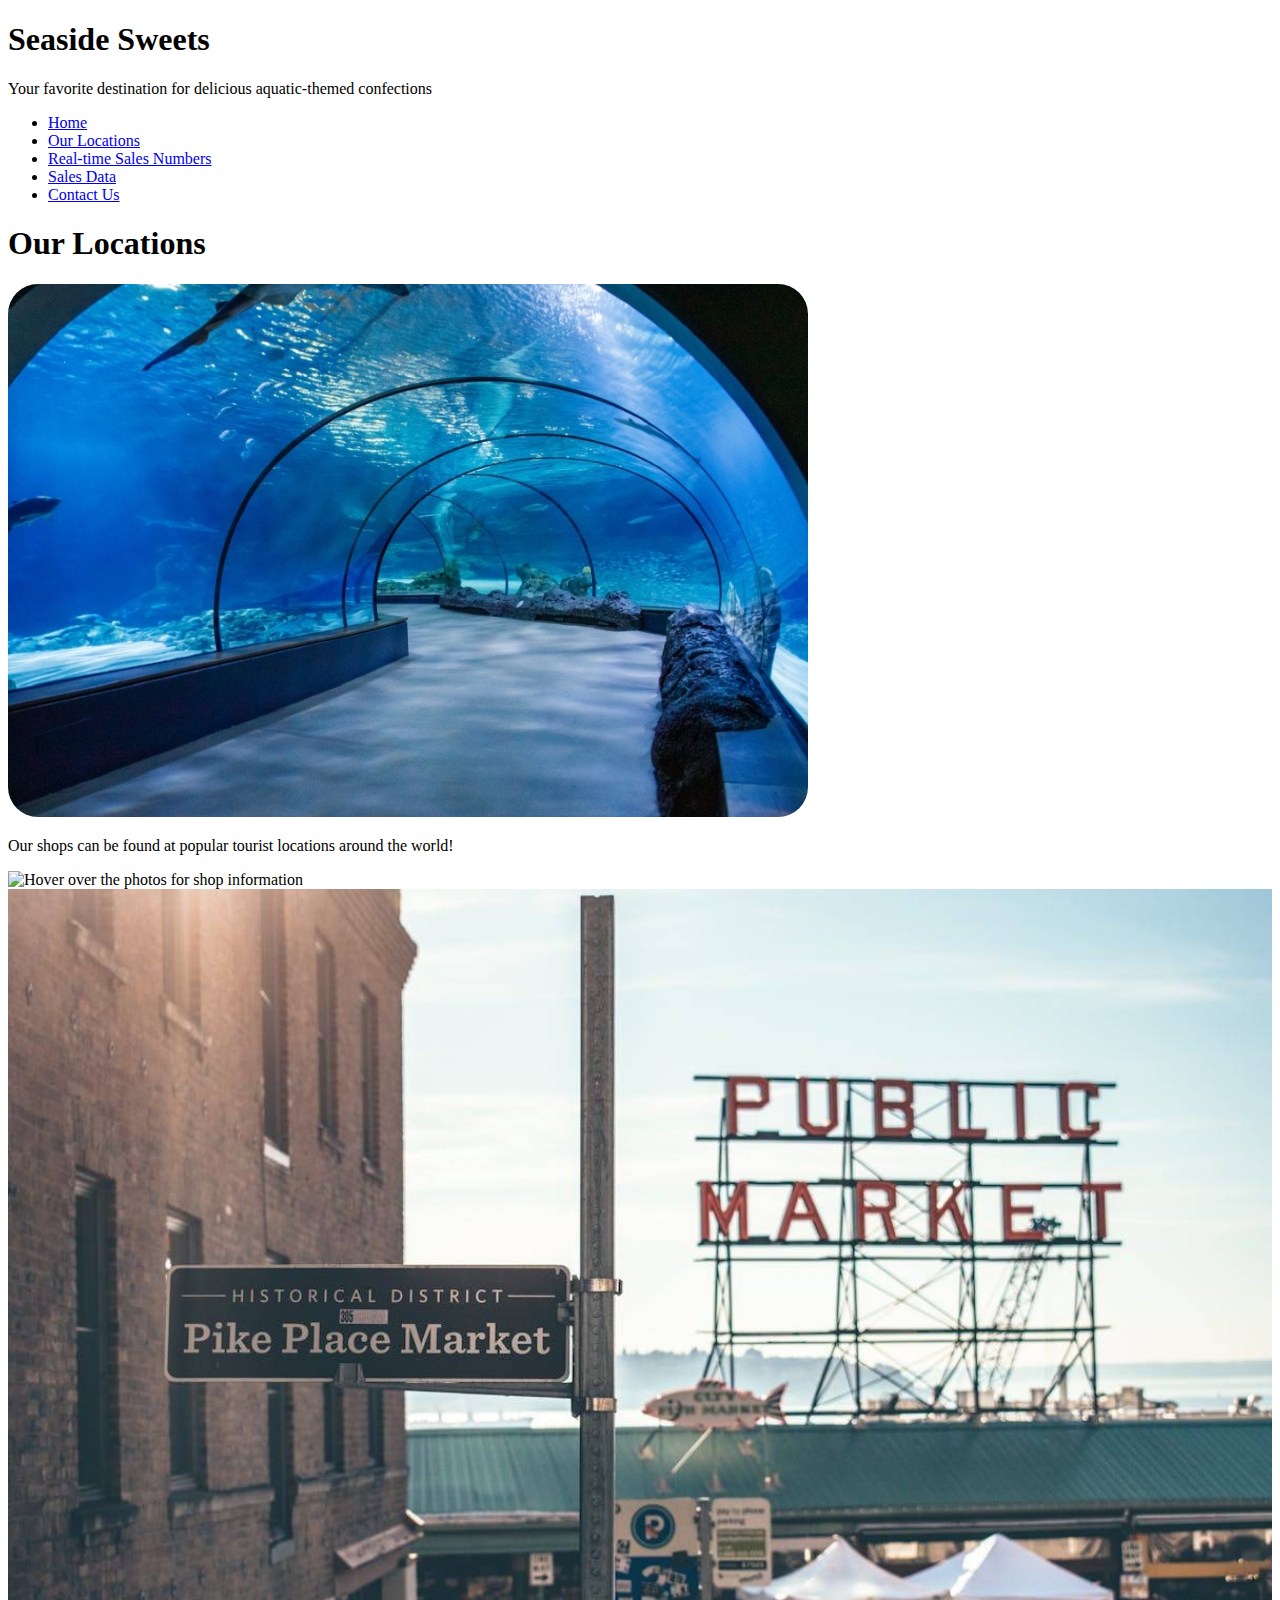
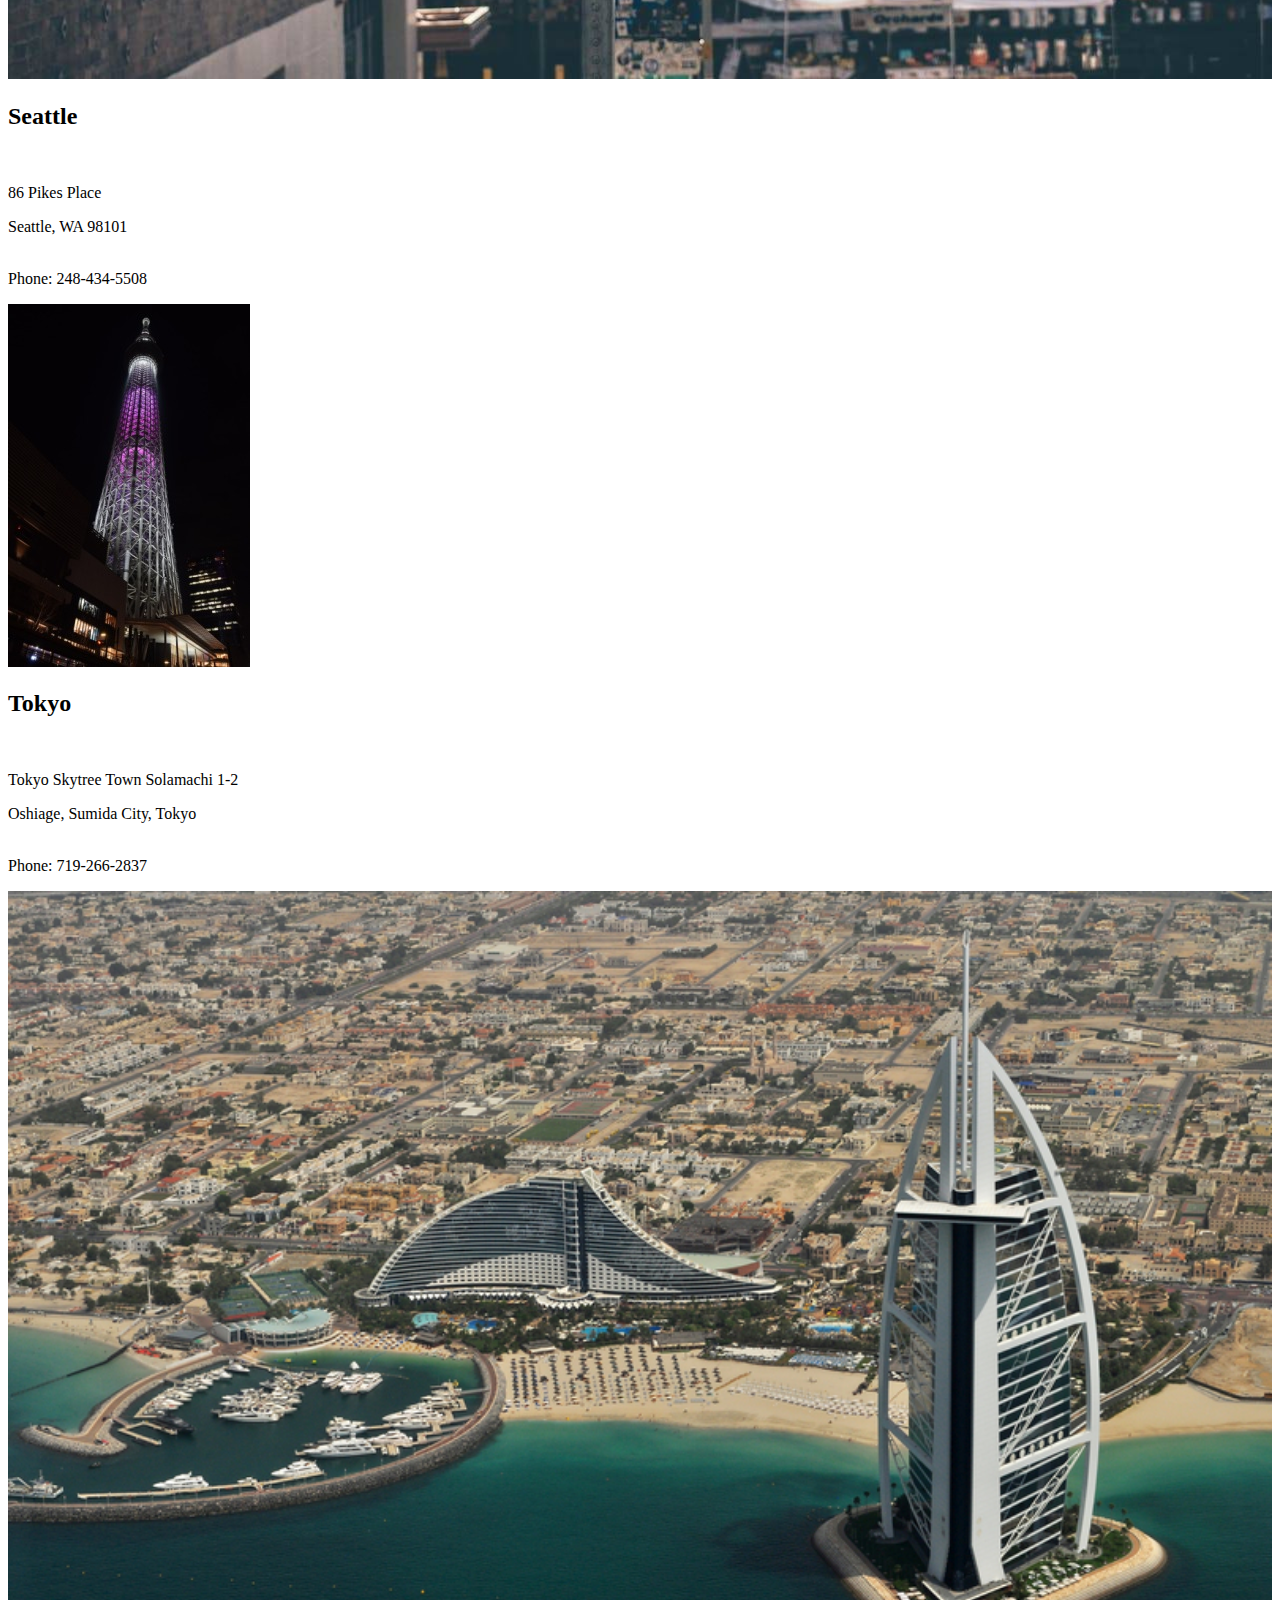
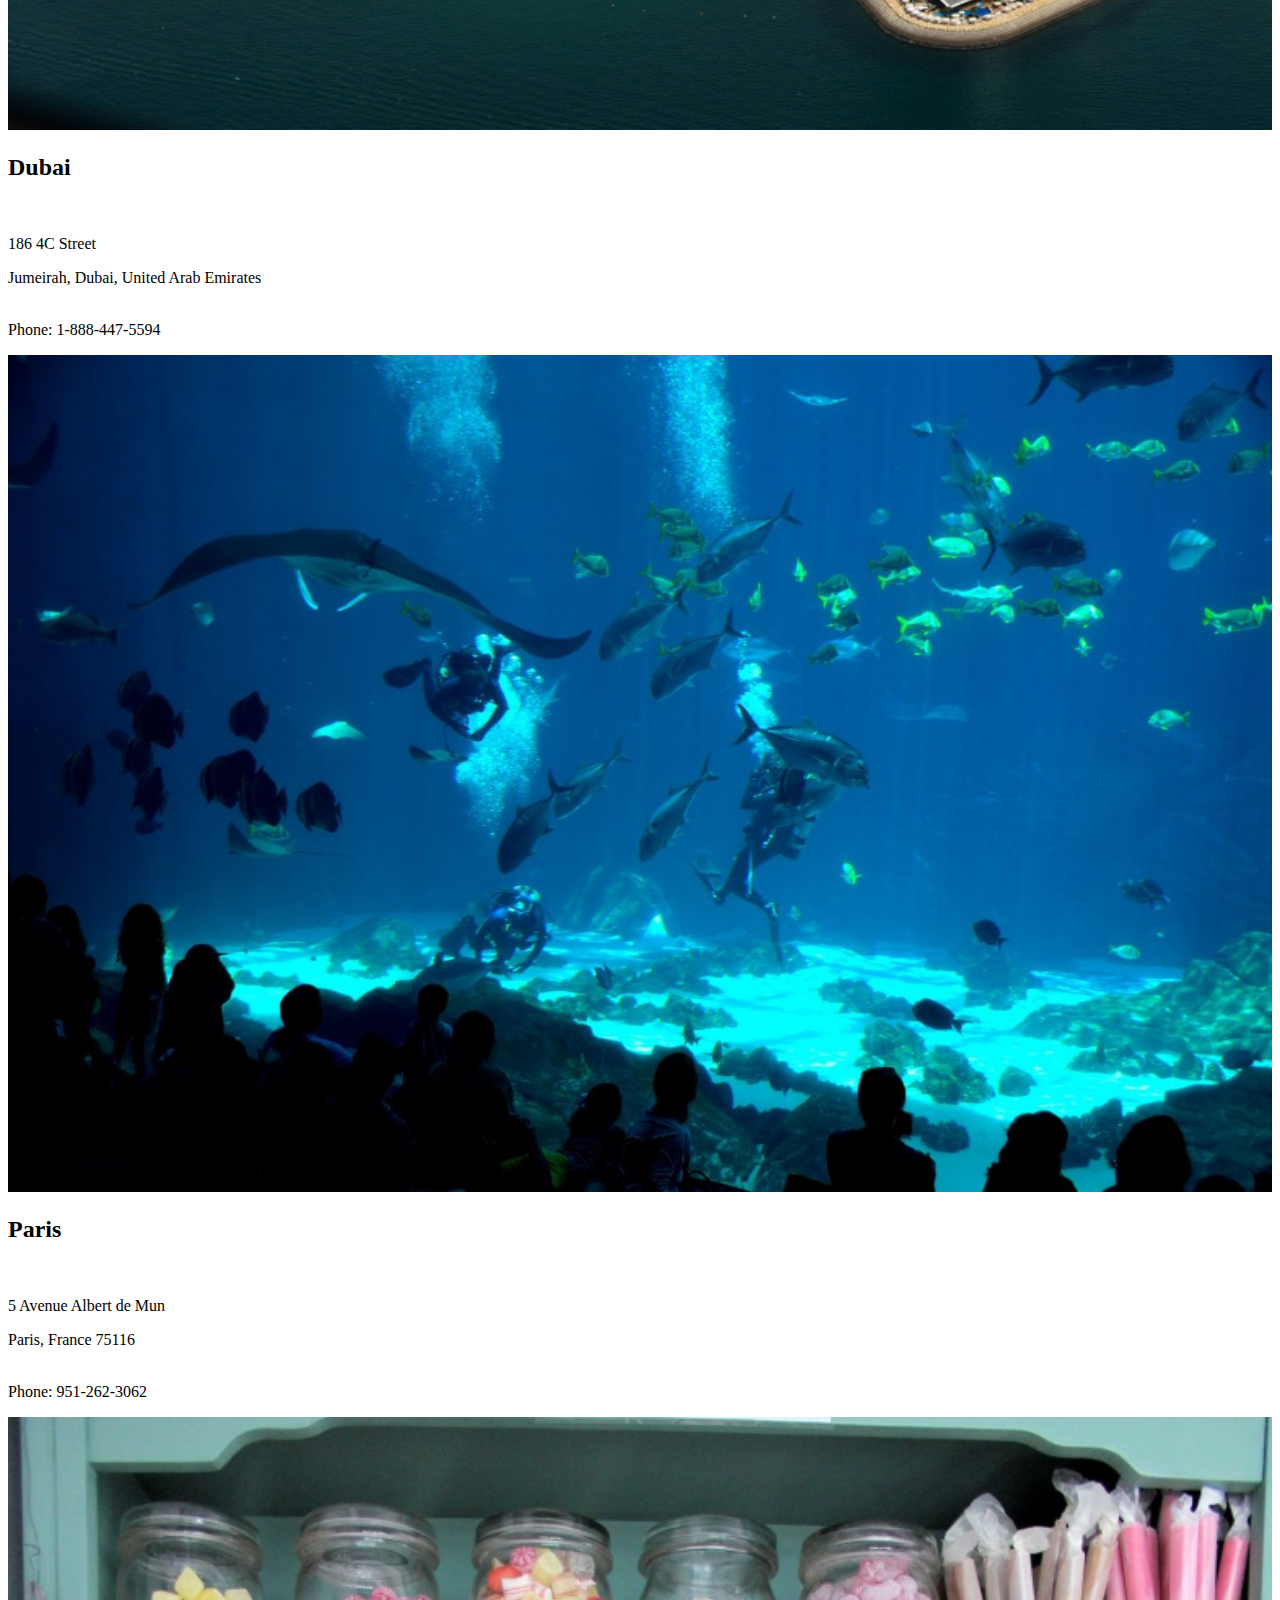
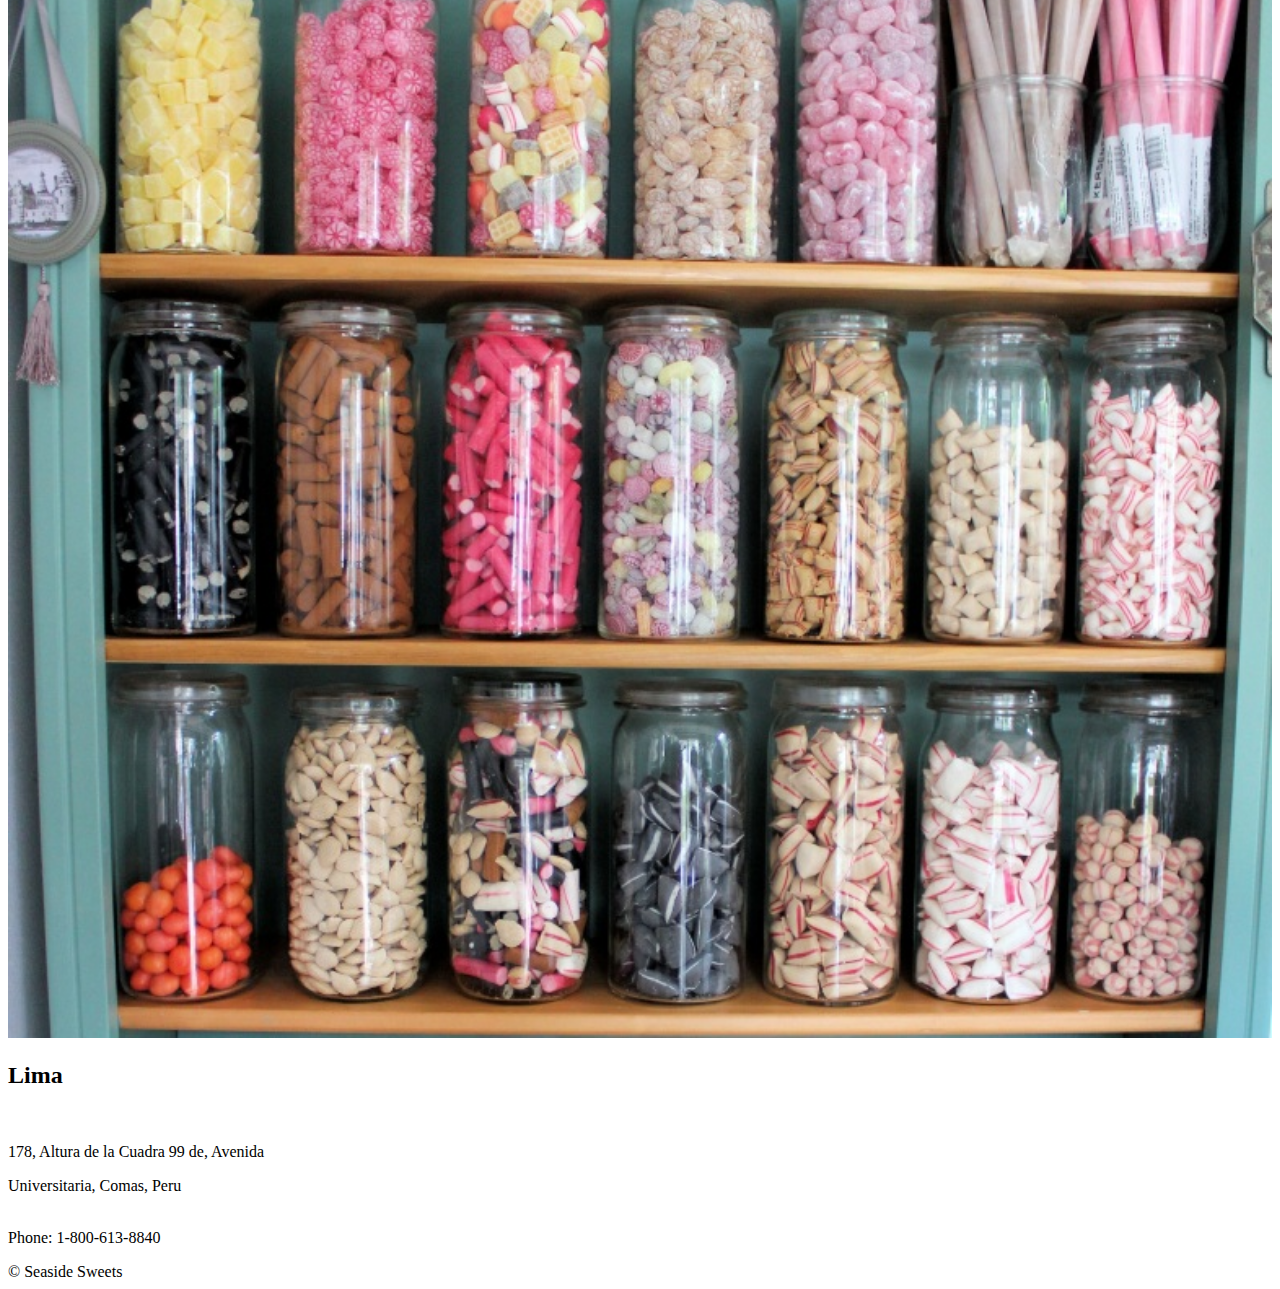
==== commit 5e7656b4: "Moves hover instructions into a photo box" ====
--- a/locations.html
+++ b/locations.html
@@ -29,9 +29,13 @@
 
     <main>
         <h1>Our Locations</h1>
-        <img src="Images/locations.jpg" alt="underwater tunnel inside of a public aquarium">
-        <p id="aquarium">Our shops can be found at popular tourist locations around the world!</pp>
-        <p class="centeredParagraph" style="text-decoration: underline;">Hover over the photos below for shop information:</p>
+        <img src="Images/locations.jpg" alt="underwater tunnel inside of a public aquarium" style="border-radius: 30px;">
+        <p id="aquarium">Our shops can be found at popular tourist locations around the world!</p>
+        <!-- <p class="centeredParagraph" style="text-decoration: underline;">Hover over the photos below for shop information:</p> -->
+
+        <section class = "locationsContact">
+            <img src="Images/ShopInfo.jpg" alt="Hover over the photos for shop information" style="width:100%;">
+        </section>
 
         <section class = "locationsContact">
             <img src="Images/Seattle.jpg" alt="Photo of Pikes Place Market in Seattle" style="width:100%;">
@@ -45,7 +49,7 @@
         
 
         <section class = "locationsContact">
-            <img src="Images/Tokyo.jpg" alt="Nighttime photo of Tokyo Skytree" style="height:100%;">
+            <img src="Images/Tokyo.jpg" alt="Nighttime photo of Tokyo Skytree">
             <div class="shopInfo">
                 <p><h2>Tokyo</h2><br></p>
                 <p>Tokyo Skytree Town Solamachi 1-2</p>
